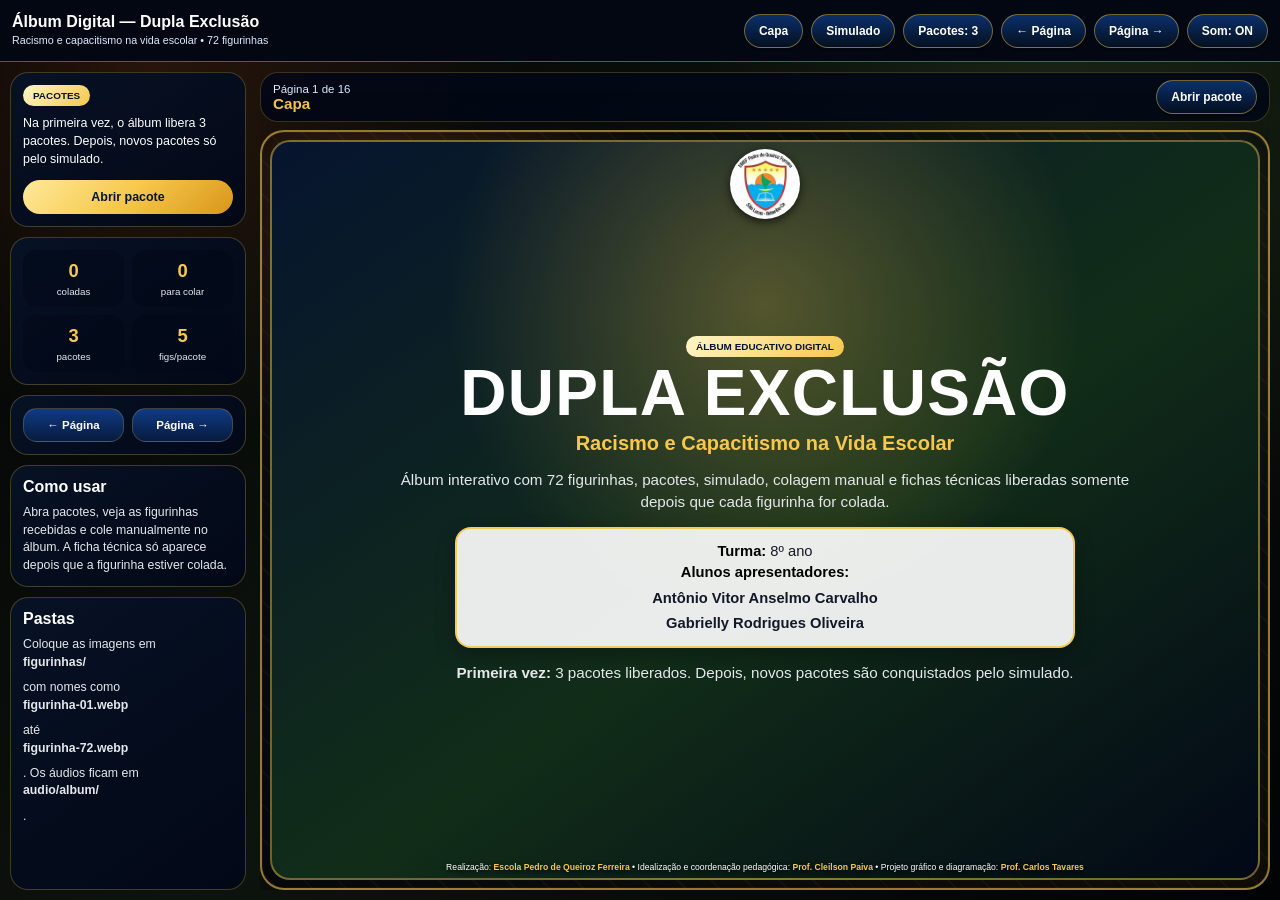
==== index.html @ 5698607c "Adiciona alunos apresentadores na capa" ====
<!DOCTYPE html>
<html lang="pt-BR">
<head>
<meta charset="UTF-8">
<meta name="viewport" content="width=device-width, initial-scale=1.0">
<title>Álbum Digital — Dupla Exclusão</title>
<style>
*{box-sizing:border-box;margin:0;padding:0}
:root{
  --bg:#050607;--bg2:#101008;--panel:#071225;--panel2:#0a1a35;
  --gold:#f6c84c;--gold2:#d9961a;--orange:#c45822;--green:#668a3c;--blue:#0e5c73;
  --paper:#0d1218;--paper2:#17100b;--ink:#f6ead2;--muted:#d7c5a2;--line:rgba(246,200,76,.42);
}
html,body{width:100%;height:100%;overflow:hidden}
body{
  font-family:Arial,Helvetica,sans-serif;
  background:
    radial-gradient(circle at 12% 8%, rgba(196,88,34,.18), transparent 26%),
    radial-gradient(circle at 85% 18%, rgba(102,138,60,.16), transparent 30%),
    linear-gradient(135deg,#020304,#0d130d 50%,#020304);
  color:#fff;
}
button{font-family:inherit;cursor:pointer}
.app{height:100vh;display:grid;grid-template-rows:62px 1fr;overflow:hidden}
.topo{
  display:flex;align-items:center;justify-content:space-between;gap:10px;
  background:#030712;border-bottom:1px solid var(--line);padding:8px 12px;z-index:5;
}
.marca{min-width:265px;line-height:1.05}
.marca b{font-size:1rem;display:block}
.marca small{font-size:.67rem;color:#dbeafe;display:block;margin-top:4px}
.topo nav{display:flex;gap:8px;align-items:center;justify-content:flex-end;flex-wrap:wrap}
.btn,.topo button{
  border:1px solid rgba(246,200,76,.45);background:linear-gradient(180deg,#0b2f6b,#04101f);
  color:#fff;border-radius:999px;padding:9px 14px;font-size:.75rem;font-weight:900;box-shadow:0 3px 0 rgba(0,0,0,.3)
}
.btn:hover,.topo button:hover{color:var(--gold);border-color:var(--gold)}
.palco{height:calc(100vh - 62px);display:grid;grid-template-columns:240px 1fr;gap:10px;padding:10px;overflow:hidden}
.lateral{min-height:0;overflow:auto;display:grid;grid-template-rows:auto auto auto auto 1fr;gap:10px;padding-right:4px}
.lateral::-webkit-scrollbar{width:8px}.lateral::-webkit-scrollbar-thumb{background:#9ca3af;border-radius:999px}
.box,.status,.controles{
  border-radius:18px;background:linear-gradient(145deg,rgba(7,18,37,.98),rgba(2,8,23,.96));
  border:1px solid rgba(246,200,76,.25);padding:12px
}
.tag{
  display:inline-flex;padding:5px 10px;border-radius:999px;background:linear-gradient(135deg,#fff5c9,var(--gold));
  color:#07142e;font-size:.62rem;font-weight:900;text-transform:uppercase;margin-bottom:8px
}
.box button,.btn-dourado{
  width:100%;border:0;border-radius:999px;padding:10px 12px;background:linear-gradient(135deg,#ffe99a,var(--gold),var(--gold2));
  color:#06142e;font-weight:900;font-size:.78rem
}
.status{display:grid;grid-template-columns:1fr 1fr;gap:8px}
.status div{border-radius:14px;background:rgba(2,8,23,.45);text-align:center;padding:10px 5px}
.status b{display:block;color:var(--gold);font-size:1.15rem}.status span{display:block;color:#e5e7eb;font-size:.61rem;margin-top:4px}
.controles{display:grid;grid-template-columns:1fr 1fr;gap:8px}.controles button{border:1px solid rgba(246,200,76,.22);border-radius:14px;padding:10px 6px;background:linear-gradient(180deg,#103a83,#071b3f);color:#fff;font-size:.72rem;font-weight:900}
.dica b{display:block;margin-bottom:8px}.dica p{color:#e5e7eb;font-size:.77rem;line-height:1.42}
.area{min-width:0;min-height:0;display:grid;grid-template-rows:50px 1fr;gap:8px;overflow:hidden}
.barra{
  display:grid;grid-template-columns:1fr auto;gap:10px;align-items:center;border-radius:18px;padding:6px 12px;
  background:rgba(2,8,23,.86);border:1px solid rgba(246,200,76,.22)
}
.barra span{display:block;color:#dbeafe;font-size:.72rem}.barra b{display:block;color:var(--gold);font-size:.95rem;white-space:nowrap;overflow:hidden;text-overflow:ellipsis}
.livro{height:100%;min-height:0;display:grid;grid-template-columns:minmax(0,1fr) 12px minmax(0,1fr);overflow:hidden;filter:drop-shadow(0 18px 26px rgba(0,0,0,.42))}
.livro.capa{grid-template-columns:1fr}.livro.capa .esquerda,.livro.capa .miolo{display:none}
.miolo{background:linear-gradient(90deg,rgba(0,0,0,.6),rgba(246,200,76,.22),rgba(0,0,0,.6));border-top:1px solid rgba(246,200,76,.35);border-bottom:1px solid rgba(246,200,76,.35)}
.pagina{
  position:relative;height:100%;min-height:0;overflow:hidden;padding:8px;
  background:
    radial-gradient(circle at 12% 9%, rgba(196,88,34,.23), transparent 24%),
    radial-gradient(circle at 90% 14%, rgba(102,138,60,.19), transparent 30%),
    linear-gradient(145deg,#12100b 0%,#080b0f 48%,#15100a 100%);
  color:var(--ink);border:2px solid rgba(246,200,76,.58);
  box-shadow:inset 0 0 32px rgba(0,0,0,.52), inset 0 0 0 1px rgba(255,255,255,.06)
}
.pagina:before{
  content:"";position:absolute;inset:0;pointer-events:none;opacity:.12;
  background-image:repeating-linear-gradient(45deg, transparent 0 10px, rgba(246,200,76,.25) 10px 12px, transparent 12px 24px);
}
.esquerda{border-radius:24px 7px 7px 24px}.direita{border-radius:7px 24px 24px 7px}.livro.capa .direita{border-radius:24px}
.logo-escola{
  position:absolute;top:7px;left:8px;width:48px;height:48px;object-fit:contain;z-index:5;
  border-radius:50%;background:#fff;padding:2px;
  filter:drop-shadow(0 3px 5px rgba(0,0,0,.65))
}
.creditos{
  position:absolute;left:10px;right:10px;bottom:5px;text-align:center;z-index:5;
  color:#fff;font-size:.54rem;line-height:1.15;text-shadow:0 2px 5px #000;
}
.creditos b{color:var(--gold)}
.page-inner{position:relative;z-index:1;height:100%;min-height:0;display:grid;grid-template-rows:auto auto minmax(0,1fr);gap:7px;padding:10px 2px 24px}
.page-head{text-align:center;min-height:0;padding-left:46px;padding-right:4px}
.page-head .label{display:inline-block;background:linear-gradient(90deg,#d9961a,#f6c84c,#d9961a);color:#111827;padding:4px 22px;border-radius:2px;font-weight:900;font-size:.70rem;text-transform:uppercase}
.page-head small{display:inline-block;background:#8a531f;color:#fff;border-radius:999px;padding:4px 14px;font-weight:900;font-size:.66rem;margin-top:-3px}
.page-head h2{font-size:1.20rem;line-height:1.05;color:var(--gold);text-shadow:0 2px 8px #000;margin-top:2px;text-transform:uppercase}
.texto-pagina{
  color:#fff;background:rgba(255,255,255,.08);border:1px solid rgba(246,200,76,.25);
  border-radius:13px;padding:7px 9px;font-size:.73rem;line-height:1.22;text-align:center;font-weight:700
}
.grid-fig{min-height:0;display:grid;grid-template-columns:repeat(3,minmax(0,1fr));grid-template-rows:repeat(2,minmax(0,1fr));gap:7px}
.fig{
  min-width:0;min-height:0;overflow:hidden;border-radius:10px;background:#0d224d;border:2px solid rgba(246,200,76,.35);
  display:grid;grid-template-rows:1fr auto;box-shadow:0 4px 10px rgba(0,0,0,.44);cursor:pointer
}
.fig:hover{transform:translateY(-1px);border-color:var(--gold)}
.arte{min-height:0;display:grid;place-items:center;position:relative;background:linear-gradient(145deg,#1f3b82,#0a1428);overflow:hidden}
.arte img{width:100%;height:100%;object-fit:contain;display:block}
.placeholder{width:100%;height:100%;display:flex;flex-direction:column;align-items:center;justify-content:center;text-align:center;padding:6px;background:radial-gradient(circle,rgba(246,200,76,.2),transparent 42%),linear-gradient(145deg,#243f8c,#0d1a34)}
.placeholder .num{font-size:1.75rem;font-weight:900;color:var(--gold)}.placeholder .tema{font-size:.55rem;color:#fff;font-weight:900;line-height:1.1;margin-top:4px}
.estado{position:absolute;top:6px;right:6px;border-radius:999px;padding:3px 8px;background:#cbd5e1;color:#06142e;font-size:.56rem;font-weight:900;text-transform:uppercase}
.estado.ok{background:#86efac}.estado.colada{background:var(--gold)}
.acao{
  height:30px;border:0;background:#64748b;color:#fff;font-weight:900;font-size:.62rem;text-transform:uppercase
}
.fig.disponivel .acao{background:linear-gradient(135deg,#ffe99a,var(--gold),var(--gold2));color:#06142e}
.fig.colada{border-color:#86efac}.fig.colada .acao{background:linear-gradient(135deg,#0ea5e9,#22c55e);color:#fff}
.capa-album{
  position:relative;z-index:1;height:100%;display:grid;place-items:center;text-align:center;border-radius:20px;
  background:radial-gradient(circle at 50% 22%,rgba(246,200,76,.30),transparent 42%),linear-gradient(145deg,#06142e,#112d18 55%,#020817);
  border:2px solid rgba(246,200,76,.45);padding:22px;color:#fff;overflow:hidden
}
.capa-album h1{font-size:clamp(2.7rem,5vw,4.8rem);line-height:.9;text-transform:uppercase;letter-spacing:.02em}
.capa-album h2{color:var(--gold);font-size:1.25rem;margin-top:10px}.capa-album p{max-width:760px;margin:14px auto 0;color:#e5e7eb;line-height:1.45;font-size:.95rem}
.pagina-especial{position:relative;z-index:1;height:100%;overflow:hidden;display:grid;grid-template-rows:auto 1fr auto;gap:10px;padding:10px 8px 26px;color:#fff}
.pagina-especial h2{color:var(--gold);text-shadow:0 2px 9px #000;font-size:1.55rem;line-height:1;text-transform:uppercase;text-align:center}
.pagina-especial p{font-size:.9rem;line-height:1.42;text-align:center;color:#f8fafc}
.info-grid{display:grid;grid-template-columns:repeat(2,1fr);gap:10px;align-content:start}
.info-card,.pergunta-box{
  background:linear-gradient(145deg,rgba(15,23,42,.94),rgba(7,27,61,.90));
  border:1px solid rgba(246,200,76,.32);border-radius:16px;padding:12px;color:#fff
}
.info-card b{display:block;color:var(--gold);font-size:.74rem;text-transform:uppercase}.info-card span{display:block;font-weight:900;font-size:1.45rem;margin-top:5px}
.modal{position:fixed;inset:0;z-index:100;display:none;place-items:center;background:rgba(2,6,23,.78);backdrop-filter:blur(8px);padding:16px}
.modal.ativo{display:grid}.card-modal{position:relative;width:min(980px,96vw);max-height:90vh;overflow:auto;padding:20px;border-radius:26px;background:linear-gradient(145deg,rgba(12,37,84,.98),rgba(2,6,23,.96));border:1px solid rgba(246,200,76,.35);box-shadow:0 20px 50px rgba(0,0,0,.5)}
.fechar{position:absolute;top:12px;right:12px;width:36px;height:36px;border:0;border-radius:999px;background:linear-gradient(135deg,#fff,var(--gold));color:#06142e;font-weight:900;font-size:1.2rem}
.resultado{display:grid;grid-template-columns:repeat(5,1fr);gap:10px;margin-top:14px}.resultado .fig{min-height:230px}
.ficha-rev{display:grid;grid-template-columns:270px 1fr;gap:18px}.ficha-img{height:430px;border-radius:18px;background:#06142e;overflow:hidden;border:1px solid rgba(246,200,76,.35);display:grid;place-items:center}.ficha-img img{width:100%;height:100%;object-fit:contain}
.ficha-dados h2{font-size:2rem;color:#fff;line-height:1;margin-bottom:10px}.meta{display:grid;grid-template-columns:1fr 1fr;gap:8px;margin:10px 0}.meta div{background:rgba(255,255,255,.07);border:1px solid rgba(255,255,255,.12);border-radius:12px;padding:10px}.meta span{display:block;color:#cbd5e1;font-size:.72rem}.meta b{color:var(--gold)}
.texto-ficha{display:grid;gap:9px}.texto-ficha article{background:rgba(2,6,23,.46);border:1px solid rgba(255,255,255,.12);border-radius:14px;padding:12px}.texto-ficha h3{color:var(--gold);margin-bottom:5px}.texto-ficha p{color:#e5e7eb;line-height:1.42;font-size:.9rem}
.bloqueio{min-height:240px;display:grid;place-items:center;text-align:center;color:#fff}.lock{font-size:3rem}
.quiz-opcao{width:100%;border:1px solid rgba(246,200,76,.25);border-radius:12px;background:rgba(255,255,255,.08);color:#fff;padding:10px;margin-top:8px;text-align:left;font-weight:800}
.quiz-opcao.selecionada{background:linear-gradient(135deg,#ffe99a,var(--gold));color:#06142e}
.quiz-opcao b{display:inline-block;min-width:28px;color:var(--gold)}
.quiz-opcao.selecionada b{color:#06142e}
.quiz-opcao.bloqueado,.quiz-opcao:disabled{opacity:.45;cursor:not-allowed;background:rgba(148,163,184,.18);color:#cbd5e1}
.quiz-status{margin-top:10px;padding:10px;border-radius:12px;background:rgba(255,255,255,.07);border:1px solid rgba(246,200,76,.25);color:#e5e7eb;font-size:.86rem;line-height:1.35}

.codigo-brinde{
  margin-top:14px;
  padding:12px;
  border-radius:16px;
  background:rgba(255,255,255,.07);
  border:1px solid rgba(246,200,76,.28);
}
.codigo-brinde label{
  display:block;
  color:var(--gold);
  font-weight:900;
  font-size:.75rem;
  text-transform:uppercase;
  margin-bottom:7px;
}
.codigo-brinde .linha-codigo{
  display:grid;
  grid-template-columns:1fr auto;
  gap:8px;
}
.codigo-brinde input{
  width:100%;
  border:1px solid rgba(246,200,76,.35);
  border-radius:999px;
  padding:10px 12px;
  background:#020617;
  color:#fff;
  font-weight:900;
  outline:none;
}
.codigo-brinde input::placeholder{color:#94a3b8}
.codigo-brinde small{
  display:block;
  margin-top:7px;
  color:#cbd5e1;
  line-height:1.3;
}

@media(max-width:1100px){.palco{grid-template-columns:1fr}.lateral{display:none}.resultado{grid-template-columns:repeat(2,1fr)}}

.info-apresentacao-capa,.info-apresentacao-pagina{
  margin:14px auto 0;
  padding:12px 14px;
  max-width:620px;
  background:rgba(255,255,255,.91);
  color:#111827;
  border:2px solid rgba(246,200,76,.9);
  border-radius:16px;
  font-size:.92rem;
  line-height:1.45;
  box-shadow:0 8px 20px rgba(0,0,0,.28);
  text-align:center;
}
.info-apresentacao-capa strong,.info-apresentacao-pagina strong{color:#000}
.info-apresentacao-capa .nomes,.info-apresentacao-pagina .nomes{font-weight:900;margin-top:4px}
.info-apresentacao-pagina h3{margin:0 0 8px 0;color:#111827;font-size:1.12rem;text-transform:uppercase}

@media(max-width:760px){html,body{overflow:hidden}.app{height:100vh;min-height:100vh;grid-template-rows:auto 1fr}.topo{align-items:flex-start;padding:7px;gap:6px}.marca{min-width:170px}.marca b{font-size:.82rem}.marca small{font-size:.56rem}.topo nav{gap:4px}.topo button{padding:7px 8px;font-size:.62rem}.palco{height:calc(100vh - 68px);padding:6px;grid-template-columns:1fr}.lateral{display:none}.area{height:100%;min-height:0;grid-template-rows:42px 1fr}.barra{padding:5px 8px}.barra b{font-size:.76rem}.barra span{font-size:.61rem}.livro,.livro.mobile-uma-pagina{display:grid;grid-template-columns:1fr;height:100%;min-height:0}.livro .esquerda,.livro .miolo{display:none!important}.pagina{height:100%;min-height:0;margin:0;border-radius:18px!important;padding:6px}.page-inner{padding:8px 0 18px;gap:5px}.page-head{padding-left:42px}.page-head h2{font-size:.96rem}.texto-pagina{font-size:.62rem;padding:5px}.grid-fig{gap:5px}.acao{height:25px;font-size:.52rem}.placeholder .num{font-size:1.25rem}.placeholder .tema{font-size:.46rem}.estado{font-size:.48rem;padding:2px 5px}.pagina-especial{padding:8px 5px 18px;gap:8px}.pagina-especial h2{font-size:1.15rem}.pagina-especial p{font-size:.75rem}.info-grid{gap:6px}.info-card{padding:8px}.info-card span{font-size:1.05rem}.resultado{grid-template-columns:1fr}.ficha-rev{grid-template-columns:1fr}.card-modal{max-height:94vh;padding:14px}.ficha-img{height:300px}}

.promo-radar{position:relative;z-index:2;height:100%;display:grid;grid-template-rows:auto 1fr auto;gap:12px;padding:16px 14px 26px;color:#fff;text-align:center;overflow:hidden}
.promo-radar:before{content:"";position:absolute;inset:0;background:radial-gradient(circle at 20% 15%,rgba(34,197,94,.22),transparent 26%),radial-gradient(circle at 80% 20%,rgba(59,130,246,.25),transparent 30%),linear-gradient(145deg,rgba(2,6,23,.72),rgba(15,23,42,.92));z-index:-1}
.promo-radar .selo-copa{display:inline-flex;align-items:center;justify-content:center;margin:0 auto;padding:7px 14px;border-radius:999px;background:linear-gradient(135deg,#dcfce7,#fef08a,#bfdbfe);color:#082f49;font-size:.7rem;font-weight:1000;text-transform:uppercase;letter-spacing:.04em;box-shadow:0 8px 22px rgba(0,0,0,.35)}
.promo-radar h2{font-size:1.65rem;line-height:.98;color:#facc15;text-transform:uppercase;text-shadow:0 3px 10px #000;margin-top:4px}
.promo-radar h3{font-size:1rem;color:#e0f2fe;margin-top:4px}
.promo-radar .promo-box{display:grid;grid-template-columns:1fr 150px;gap:12px;align-items:center;background:rgba(2,6,23,.58);border:1px solid rgba(250,204,21,.38);border-radius:22px;padding:14px;box-shadow:inset 0 0 25px rgba(255,255,255,.04)}
.promo-radar ul{list-style:none;text-align:left;display:grid;gap:8px;font-size:.84rem;line-height:1.25;color:#f8fafc}
.promo-radar li:before{content:"⚽ ";margin-right:3px}
.promo-radar .qr-card{background:#fff;border-radius:18px;padding:10px;color:#111827;box-shadow:0 8px 24px rgba(0,0,0,.45)}
.promo-radar .qr-card img{width:128px;height:128px;display:block;margin:0 auto 6px;image-rendering:auto}
.promo-radar .qr-card b{display:block;font-size:.62rem;text-transform:uppercase}
.promo-radar .link-radar{font-size:.68rem;line-height:1.25;color:#dbeafe;background:rgba(2,6,23,.55);border:1px solid rgba(255,255,255,.16);border-radius:14px;padding:8px 10px;word-break:break-all}
.promo-radar .cta-radar{border-radius:18px;background:linear-gradient(135deg,#16a34a,#facc15,#2563eb);color:#04111f;font-weight:1000;padding:10px 12px;text-transform:uppercase;box-shadow:0 8px 18px rgba(0,0,0,.4)}

.info-apresentacao-capa,.info-apresentacao-pagina{
  margin:14px auto 0;
  padding:12px 14px;
  max-width:620px;
  background:rgba(255,255,255,.91);
  color:#111827;
  border:2px solid rgba(246,200,76,.9);
  border-radius:16px;
  font-size:.92rem;
  line-height:1.45;
  box-shadow:0 8px 20px rgba(0,0,0,.28);
  text-align:center;
}
.info-apresentacao-capa strong,.info-apresentacao-pagina strong{color:#000}
.info-apresentacao-capa .nomes,.info-apresentacao-pagina .nomes{font-weight:900;margin-top:4px}
.info-apresentacao-pagina h3{margin:0 0 8px 0;color:#111827;font-size:1.12rem;text-transform:uppercase}

@media(max-width:760px){.promo-radar .promo-box{grid-template-columns:1fr}.promo-radar .qr-card img{width:160px;height:160px}}

</style>
</head>
<body>
<div class="app">
<header class="topo">
  <div class="marca">
    <b>Álbum Digital — Dupla Exclusão</b>
    <small>Racismo e capacitismo na vida escolar • 72 figurinhas</small>
  </div>
  <nav>
    <button id="btnCapa">Capa</button>
    <button id="btnSimulado">Simulado</button>
    <button id="btnPacotes">Pacotes: <span id="pacotesTopo">3</span></button>
    <button id="btnAnteriorTopo">← Página</button>
    <button id="btnProximaTopo">Página →</button>
    <button id="btnAudio">Som: ON</button>
  </nav>
</header>

<main class="palco">
  <aside class="lateral">
    <div class="box">
      <span class="tag">Pacotes</span>
      <p style="font-size:.78rem;line-height:1.45;color:#fff">Na primeira vez, o álbum libera 3 pacotes. Depois, novos pacotes só pelo simulado.</p>
      <button id="btnAbrirLateral" style="margin-top:12px">Abrir pacote</button>
    </div>
    <div class="status">
      <div><b id="totalColadas">0</b><span>coladas</span></div>
      <div><b id="totalDisponiveis">0</b><span>para colar</span></div>
      <div><b id="totalPacotes">3</b><span>pacotes</span></div>
      <div><b>5</b><span>figs/pacote</span></div>
    </div>
    <div class="controles">
      <button id="btnAnterior">← Página</button>
      <button id="btnProxima">Página →</button>
    </div>
    <div class="box dica">
      <b>Como usar</b>
      <p>Abra pacotes, veja as figurinhas recebidas e cole manualmente no álbum. A ficha técnica só aparece depois que a figurinha estiver colada.</p>
    </div>
    <div class="box dica">
      <b>Pastas</b>
      <p>Coloque as imagens em <b>figurinhas/</b> com nomes como <b>figurinha-01.webp</b> até <b>figurinha-72.webp</b>. Os áudios ficam em <b>audio/album/</b>.</p>
    </div>
  </aside>

  <section class="area">
    <div class="barra">
      <div><span id="paginaAtual">Página 1</span><b id="tituloPagina">Capa</b></div>
      <button class="btn" id="btnAbrirTopo">Abrir pacote</button>
    </div>
    <div class="livro capa" id="livro">
      <div class="pagina esquerda" id="paginaEsquerda"></div>
      <div class="miolo"></div>
      <div class="pagina direita" id="paginaDireita"></div>
    </div>
  </section>
</main>
</div>

<section class="modal" id="modalPacote">
  <div class="card-modal">
    <button class="fechar" id="fecharPacote">×</button>
    <span class="tag">Pacote</span>
    <h2 style="color:#fff">Abrir pacote</h2>
    <p id="avisoPacote" style="color:#cbd5e1;margin-top:8px;line-height:1.4"></p>
    <button class="btn-dourado" id="btnAbrirPacote" style="margin-top:14px">Abrir pacote agora</button>

    <div class="codigo-brinde">
      <label for="inputCodigoBrinde">Código de brinde</label>
      <div class="linha-codigo">
        <input id="inputCodigoBrinde" type="text" inputmode="numeric" placeholder="Digite o código">
        <button class="btn-dourado" id="btnResgatarCodigo" type="button">Resgatar</button>
      </div>
      <small>Código especial <b>2805</b>: libera 40 figurinhas para colar no álbum. Uso único neste navegador.</small>
    </div>

    <div id="resultadoPacote" class="resultado"></div>
  </div>
</section>

<section class="modal" id="modalFicha">
  <div class="card-modal">
    <button class="fechar" id="fecharFicha">×</button>
    <div id="conteudoFicha"></div>
  </div>
</section>

<section class="modal" id="modalQuiz">
  <div class="card-modal">
    <button class="fechar" id="fecharQuiz">×</button>
    <span class="tag">Simulado</span>
    <h2 style="color:#fff">Simulado do Tema</h2>
    <p style="color:#cbd5e1;margin-top:8px">10 questões. Gabaritou: 3 pacotes. Até 9 acertos: 1 pacote.</p>
    <div id="quizArea" style="margin-top:14px"></div>
  </div>
</section>

<script>
const FIGURINHAS = [
  {
    "id": "fig-01",
    "numero": 1,
    "paginaAlbum": 4,
    "tema": "Racismo Estrutural",
    "titulo": "Figurinha 01",
    "descricao": "Menina negra cadeirante observando uma cidade marcada por desigualdade entre área nobre e periferia, expressão séria, representando racismo estrutural e exclusão social.",
    "reflexao": "A cena mostra que a exclusão não nasce apenas de atitudes individuais. Ela também aparece nas estruturas da sociedade, nas oportunidades, nos serviços e nos espaços que não foram pensados para todos.",
    "acao": "Observe a escola e a comunidade: que barreiras precisam ser removidas para garantir acesso, respeito e participação?"
  },
  {
    "id": "fig-02",
    "numero": 2,
    "paginaAlbum": 4,
    "tema": "Racismo Estrutural",
    "titulo": "Figurinha 02",
    "descricao": "Menino negro com deficiência visual caminhando com bengala por uma calçada esburacada, ônibus ao fundo e ausência de acessibilidade urbana, mostrando desigualdade estrutural.",
    "reflexao": "A cena mostra que a exclusão não nasce apenas de atitudes individuais. Ela também aparece nas estruturas da sociedade, nas oportunidades, nos serviços e nos espaços que não foram pensados para todos.",
    "acao": "Observe a escola e a comunidade: que barreiras precisam ser removidas para garantir acesso, respeito e participação?"
  },
  {
    "id": "fig-03",
    "numero": 3,
    "paginaAlbum": 4,
    "tema": "Racismo Estrutural",
    "titulo": "Figurinha 03",
    "descricao": "Mãe negra acompanhando uma criança negra cadeirante em fila de atendimento público, segurando documentos, ambiente de burocracia e espera, simbolizando barreiras sociais e institucionais.",
    "reflexao": "A cena mostra que a exclusão não nasce apenas de atitudes individuais. Ela também aparece nas estruturas da sociedade, nas oportunidades, nos serviços e nos espaços que não foram pensados para todos.",
    "acao": "Observe a escola e a comunidade: que barreiras precisam ser removidas para garantir acesso, respeito e participação?"
  },
  {
    "id": "fig-04",
    "numero": 4,
    "paginaAlbum": 4,
    "tema": "Racismo Estrutural",
    "titulo": "Figurinha 04",
    "descricao": "Adolescente negra surda em um ponto de ônibus olhando informações confusas e inacessíveis, expressão de frustração, cenário urbano representando exclusão comunicacional.",
    "reflexao": "A cena mostra que a exclusão não nasce apenas de atitudes individuais. Ela também aparece nas estruturas da sociedade, nas oportunidades, nos serviços e nos espaços que não foram pensados para todos.",
    "acao": "Observe a escola e a comunidade: que barreiras precisam ser removidas para garantir acesso, respeito e participação?"
  },
  {
    "id": "fig-05",
    "numero": 5,
    "paginaAlbum": 4,
    "tema": "Racismo Estrutural",
    "titulo": "Família negra em casa simples",
    "descricao": "Família negra em casa simples, com criança negra com deficiência no centro da cena, ambiente digno, porém marcado por desigualdade econômica e exclusão histórica.",
    "reflexao": "A cena mostra que a exclusão não nasce apenas de atitudes individuais. Ela também aparece nas estruturas da sociedade, nas oportunidades, nos serviços e nos espaços que não foram pensados para todos.",
    "acao": "Observe a escola e a comunidade: que barreiras precisam ser removidas para garantir acesso, respeito e participação?"
  },
  {
    "id": "fig-06",
    "numero": 6,
    "paginaAlbum": 4,
    "tema": "Racismo Estrutural",
    "titulo": "Figurinha 06",
    "descricao": "Jovem negro com prótese na perna observando portas fechadas e oportunidades bloqueadas, ambiente urbano simbólico, representando exclusão econômica e social.",
    "reflexao": "A cena mostra que a exclusão não nasce apenas de atitudes individuais. Ela também aparece nas estruturas da sociedade, nas oportunidades, nos serviços e nos espaços que não foram pensados para todos.",
    "acao": "Observe a escola e a comunidade: que barreiras precisam ser removidas para garantir acesso, respeito e participação?"
  },
  {
    "id": "fig-07",
    "numero": 7,
    "paginaAlbum": 5,
    "tema": "Racismo Estrutural",
    "titulo": "Jovem negra com baixa visão em uma biblioteca pouco acessível",
    "descricao": "Jovem negra com baixa visão em uma biblioteca pouco acessível, tentando alcançar livros e materiais, representando barreiras ao conhecimento e ao direito de aprender.",
    "reflexao": "A cena mostra que a exclusão não nasce apenas de atitudes individuais. Ela também aparece nas estruturas da sociedade, nas oportunidades, nos serviços e nos espaços que não foram pensados para todos.",
    "acao": "Observe a escola e a comunidade: que barreiras precisam ser removidas para garantir acesso, respeito e participação?"
  },
  {
    "id": "fig-08",
    "numero": 8,
    "paginaAlbum": 5,
    "tema": "Racismo Estrutural",
    "titulo": "Figurinha 08",
    "descricao": "Menino negro autista em ambiente urbano com excesso de estímulos visuais e sonoros, pessoas ao redor ignorando suas necessidades, representando invisibilização social.",
    "reflexao": "A cena mostra que a exclusão não nasce apenas de atitudes individuais. Ela também aparece nas estruturas da sociedade, nas oportunidades, nos serviços e nos espaços que não foram pensados para todos.",
    "acao": "Observe a escola e a comunidade: que barreiras precisam ser removidas para garantir acesso, respeito e participação?"
  },
  {
    "id": "fig-09",
    "numero": 9,
    "paginaAlbum": 5,
    "tema": "Racismo Estrutural",
    "titulo": "Figurinha 09",
    "descricao": "Mulher negra cadeirante diante de um prédio público com escadaria e ausência de rampa, composição forte representando negação de direitos e exclusão arquitetônica.",
    "reflexao": "A cena mostra que a exclusão não nasce apenas de atitudes individuais. Ela também aparece nas estruturas da sociedade, nas oportunidades, nos serviços e nos espaços que não foram pensados para todos.",
    "acao": "Observe a escola e a comunidade: que barreiras precisam ser removidas para garantir acesso, respeito e participação?"
  },
  {
    "id": "fig-10",
    "numero": 10,
    "paginaAlbum": 5,
    "tema": "Racismo Estrutural",
    "titulo": "Jovem negro surdo em atendimento de saúde sem intérprete",
    "descricao": "Jovem negro surdo em atendimento de saúde sem intérprete, tentando se comunicar com expressão de dificuldade, simbolizando barreiras institucionais.",
    "reflexao": "A cena mostra que a exclusão não nasce apenas de atitudes individuais. Ela também aparece nas estruturas da sociedade, nas oportunidades, nos serviços e nos espaços que não foram pensados para todos.",
    "acao": "Observe a escola e a comunidade: que barreiras precisam ser removidas para garantir acesso, respeito e participação?"
  },
  {
    "id": "fig-11",
    "numero": 11,
    "paginaAlbum": 5,
    "tema": "Racismo Estrutural",
    "titulo": "Figurinha 11",
    "descricao": "Estudante negra com deficiência física diante de um mapa simbólico do Brasil formado por elementos de desigualdade, racismo e exclusão, imagem reflexiva e impactante.",
    "reflexao": "A cena mostra que a exclusão não nasce apenas de atitudes individuais. Ela também aparece nas estruturas da sociedade, nas oportunidades, nos serviços e nos espaços que não foram pensados para todos.",
    "acao": "Observe a escola e a comunidade: que barreiras precisam ser removidas para garantir acesso, respeito e participação?"
  },
  {
    "id": "fig-12",
    "numero": 12,
    "paginaAlbum": 5,
    "tema": "Racismo Estrutural",
    "titulo": "Estudante negro com deficiência no centro da cena",
    "descricao": "Estudante negro com deficiência no centro da cena, raízes africanas e correntes rompidas ao fundo, composição simbólica de resistência, identidade e luta contra o racismo estrutural.",
    "reflexao": "A cena mostra que a exclusão não nasce apenas de atitudes individuais. Ela também aparece nas estruturas da sociedade, nas oportunidades, nos serviços e nos espaços que não foram pensados para todos.",
    "acao": "Observe a escola e a comunidade: que barreiras precisam ser removidas para garantir acesso, respeito e participação?"
  },
  {
    "id": "fig-13",
    "numero": 13,
    "paginaAlbum": 6,
    "tema": "Racismo na Escola",
    "titulo": "Figurinha 13",
    "descricao": "Aluna negra cadeirante sozinha em sala de aula enquanto outros colegas interagem à distância, imagem sensível de isolamento e exclusão escolar.",
    "reflexao": "O racismo no ambiente escolar pode aparecer em apelidos, silêncio, isolamento, falta de representatividade e baixa expectativa sobre estudantes negros.",
    "acao": "Converse com colegas e professores sobre atitudes que tornam a escola mais justa, acolhedora e antirracista."
  },
  {
    "id": "fig-14",
    "numero": 14,
    "paginaAlbum": 6,
    "tema": "Racismo na Escola",
    "titulo": "Figurinha 14",
    "descricao": "Menino negro com deficiência visual tentando ler material escolar inadequado, com esforço no rosto e ambiente escolar ao fundo, mostrando barreiras pedagógicas.",
    "reflexao": "O racismo no ambiente escolar pode aparecer em apelidos, silêncio, isolamento, falta de representatividade e baixa expectativa sobre estudantes negros.",
    "acao": "Converse com colegas e professores sobre atitudes que tornam a escola mais justa, acolhedora e antirracista."
  },
  {
    "id": "fig-15",
    "numero": 15,
    "paginaAlbum": 6,
    "tema": "Racismo na Escola",
    "titulo": "Figurinha 15",
    "descricao": "Estudante negra surda observando a professora falar sem intérprete de Libras, em sala de aula, transmitindo sensação de exclusão e invisibilidade.",
    "reflexao": "O racismo no ambiente escolar pode aparecer em apelidos, silêncio, isolamento, falta de representatividade e baixa expectativa sobre estudantes negros.",
    "acao": "Converse com colegas e professores sobre atitudes que tornam a escola mais justa, acolhedora e antirracista."
  },
  {
    "id": "fig-16",
    "numero": 16,
    "paginaAlbum": 6,
    "tema": "Racismo na Escola",
    "titulo": "Figurinha 16",
    "descricao": "Menino negro com prótese sendo alvo de risos e comentários de colegas no corredor da escola, retratando bullying, racismo e discriminação.",
    "reflexao": "O racismo no ambiente escolar pode aparecer em apelidos, silêncio, isolamento, falta de representatividade e baixa expectativa sobre estudantes negros.",
    "acao": "Converse com colegas e professores sobre atitudes que tornam a escola mais justa, acolhedora e antirracista."
  },
  {
    "id": "fig-17",
    "numero": 17,
    "paginaAlbum": 6,
    "tema": "Racismo na Escola",
    "titulo": "Figurinha 17",
    "descricao": "Aluna negra com cabelo afro e deficiência física levantando a mão em sala de aula, mas sendo ignorada, enquanto a professora olha para outros alunos.",
    "reflexao": "O racismo no ambiente escolar pode aparecer em apelidos, silêncio, isolamento, falta de representatividade e baixa expectativa sobre estudantes negros.",
    "acao": "Converse com colegas e professores sobre atitudes que tornam a escola mais justa, acolhedora e antirracista."
  },
  {
    "id": "fig-18",
    "numero": 18,
    "paginaAlbum": 6,
    "tema": "Racismo na Escola",
    "titulo": "Jovem negro autista sentado sozinho no recreio",
    "descricao": "Jovem negro autista sentado sozinho no recreio, observando os outros estudantes em grupos, imagem sensível de exclusão e solidão escolar.",
    "reflexao": "O racismo no ambiente escolar pode aparecer em apelidos, silêncio, isolamento, falta de representatividade e baixa expectativa sobre estudantes negros.",
    "acao": "Converse com colegas e professores sobre atitudes que tornam a escola mais justa, acolhedora e antirracista."
  },
  {
    "id": "fig-19",
    "numero": 19,
    "paginaAlbum": 7,
    "tema": "Racismo na Escola",
    "titulo": "Figurinha 19",
    "descricao": "Estudante negra com muletas sendo impedida de participar de atividade escolar por falta de adaptação, cenário de exclusão institucional.",
    "reflexao": "O racismo no ambiente escolar pode aparecer em apelidos, silêncio, isolamento, falta de representatividade e baixa expectativa sobre estudantes negros.",
    "acao": "Converse com colegas e professores sobre atitudes que tornam a escola mais justa, acolhedora e antirracista."
  },
  {
    "id": "fig-20",
    "numero": 20,
    "paginaAlbum": 7,
    "tema": "Racismo na Escola",
    "titulo": "Figurinha 20",
    "descricao": "Aluna negra com baixa visão tentando enxergar o quadro distante em uma sala sem acessibilidade, imagem de dificuldade, esforço e negligência pedagógica.",
    "reflexao": "O racismo no ambiente escolar pode aparecer em apelidos, silêncio, isolamento, falta de representatividade e baixa expectativa sobre estudantes negros.",
    "acao": "Converse com colegas e professores sobre atitudes que tornam a escola mais justa, acolhedora e antirracista."
  },
  {
    "id": "fig-21",
    "numero": 21,
    "paginaAlbum": 7,
    "tema": "Racismo na Escola",
    "titulo": "Menino negro surdo durante atividade escolar",
    "descricao": "Menino negro surdo durante atividade escolar, com mãos expressivas e colegas sem atenção à sua comunicação, destacando barreiras de convivência.",
    "reflexao": "O racismo no ambiente escolar pode aparecer em apelidos, silêncio, isolamento, falta de representatividade e baixa expectativa sobre estudantes negros.",
    "acao": "Converse com colegas e professores sobre atitudes que tornam a escola mais justa, acolhedora e antirracista."
  },
  {
    "id": "fig-22",
    "numero": 22,
    "paginaAlbum": 7,
    "tema": "Racismo na Escola",
    "titulo": "Estudante negra cadeirante diante de uma escada da escola sem rampa",
    "descricao": "Estudante negra cadeirante diante de uma escada da escola sem rampa, olhando para cima com determinação e frustração.",
    "reflexao": "O racismo no ambiente escolar pode aparecer em apelidos, silêncio, isolamento, falta de representatividade e baixa expectativa sobre estudantes negros.",
    "acao": "Converse com colegas e professores sobre atitudes que tornam a escola mais justa, acolhedora e antirracista."
  },
  {
    "id": "fig-23",
    "numero": 23,
    "paginaAlbum": 7,
    "tema": "Racismo na Escola",
    "titulo": "Reunião escolar com família negra e estudante com deficiência",
    "descricao": "Reunião escolar com família negra e estudante com deficiência, enquanto gestores demonstram postura fria e desatenta, simbolizando negligência institucional.",
    "reflexao": "O racismo no ambiente escolar pode aparecer em apelidos, silêncio, isolamento, falta de representatividade e baixa expectativa sobre estudantes negros.",
    "acao": "Converse com colegas e professores sobre atitudes que tornam a escola mais justa, acolhedora e antirracista."
  },
  {
    "id": "fig-24",
    "numero": 24,
    "paginaAlbum": 7,
    "tema": "Racismo na Escola",
    "titulo": "Aluna negra com deficiência ao centro da sala",
    "descricao": "Aluna negra com deficiência ao centro da sala, postura firme e confiante, imagem de protagonismo, voz ativa e direito ao pertencimento escolar.",
    "reflexao": "O racismo no ambiente escolar pode aparecer em apelidos, silêncio, isolamento, falta de representatividade e baixa expectativa sobre estudantes negros.",
    "acao": "Converse com colegas e professores sobre atitudes que tornam a escola mais justa, acolhedora e antirracista."
  },
  {
    "id": "fig-25",
    "numero": 25,
    "paginaAlbum": 8,
    "tema": "Capacitismo",
    "titulo": "Figurinha 25",
    "descricao": "Criança negra com deficiência sendo tratada com excesso de pena por adultos ao redor, enquanto demonstra vontade de agir com autonomia.",
    "reflexao": "Capacitismo é tratar pessoas com deficiência como incapazes, inferiores ou dependentes, ignorando suas capacidades, escolhas e direitos.",
    "acao": "Troque a pena por respeito. Pergunte, escute, adapte e garanta autonomia."
  },
  {
    "id": "fig-26",
    "numero": 26,
    "paginaAlbum": 8,
    "tema": "Capacitismo",
    "titulo": "Figurinha 26",
    "descricao": "Adolescente negra cadeirante ouvindo comentários de pena e infantilização, com expressão de desconforto e força interior.",
    "reflexao": "Capacitismo é tratar pessoas com deficiência como incapazes, inferiores ou dependentes, ignorando suas capacidades, escolhas e direitos.",
    "acao": "Troque a pena por respeito. Pergunte, escute, adapte e garanta autonomia."
  },
  {
    "id": "fig-27",
    "numero": 27,
    "paginaAlbum": 8,
    "tema": "Capacitismo",
    "titulo": "Figurinha 27",
    "descricao": "Menino negro com deficiência visual demonstrando competência em atividade escolar, enquanto alguém ao fundo duvida de sua capacidade.",
    "reflexao": "Capacitismo é tratar pessoas com deficiência como incapazes, inferiores ou dependentes, ignorando suas capacidades, escolhas e direitos.",
    "acao": "Troque a pena por respeito. Pergunte, escute, adapte e garanta autonomia."
  },
  {
    "id": "fig-28",
    "numero": 28,
    "paginaAlbum": 8,
    "tema": "Capacitismo",
    "titulo": "Estudante negro surdo excluído de uma conversa em grupo",
    "descricao": "Estudante negro surdo excluído de uma conversa em grupo, colegas virados entre si, simbolizando barreiras comunicacionais e capacitismo social.",
    "reflexao": "Capacitismo é tratar pessoas com deficiência como incapazes, inferiores ou dependentes, ignorando suas capacidades, escolhas e direitos.",
    "acao": "Troque a pena por respeito. Pergunte, escute, adapte e garanta autonomia."
  },
  {
    "id": "fig-29",
    "numero": 29,
    "paginaAlbum": 8,
    "tema": "Capacitismo",
    "titulo": "Figurinha 29",
    "descricao": "Jovem negra com prótese esportiva olhando para uma quadra sem adaptação, pronta para participar, mas impedida pelo ambiente excludente.",
    "reflexao": "Capacitismo é tratar pessoas com deficiência como incapazes, inferiores ou dependentes, ignorando suas capacidades, escolhas e direitos.",
    "acao": "Troque a pena por respeito. Pergunte, escute, adapte e garanta autonomia."
  },
  {
    "id": "fig-30",
    "numero": 30,
    "paginaAlbum": 8,
    "tema": "Capacitismo",
    "titulo": "Figurinha 30",
    "descricao": "Aluna negra autista em sala de aula sendo mal interpretada como desinteressada, enquanto enfrenta sobrecarga sensorial e incompreensão.",
    "reflexao": "Capacitismo é tratar pessoas com deficiência como incapazes, inferiores ou dependentes, ignorando suas capacidades, escolhas e direitos.",
    "acao": "Troque a pena por respeito. Pergunte, escute, adapte e garanta autonomia."
  },
  {
    "id": "fig-31",
    "numero": 31,
    "paginaAlbum": 9,
    "tema": "Capacitismo",
    "titulo": "Figurinha 31",
    "descricao": "Estudante negro com deficiência intelectual lendo e escrevendo com concentração, imagem positiva de capacidade, esforço e aprendizagem.",
    "reflexao": "Capacitismo é tratar pessoas com deficiência como incapazes, inferiores ou dependentes, ignorando suas capacidades, escolhas e direitos.",
    "acao": "Troque a pena por respeito. Pergunte, escute, adapte e garanta autonomia."
  },
  {
    "id": "fig-32",
    "numero": 32,
    "paginaAlbum": 9,
    "tema": "Capacitismo",
    "titulo": "Figurinha 32",
    "descricao": "Jovem negra com deficiência invisível sendo desacreditada por pessoas ao redor, expressão de cansaço emocional e resistência.",
    "reflexao": "Capacitismo é tratar pessoas com deficiência como incapazes, inferiores ou dependentes, ignorando suas capacidades, escolhas e direitos.",
    "acao": "Troque a pena por respeito. Pergunte, escute, adapte e garanta autonomia."
  },
  {
    "id": "fig-33",
    "numero": 33,
    "paginaAlbum": 9,
    "tema": "Capacitismo",
    "titulo": "Grupo diverso de pessoas negras com deficiência",
    "descricao": "Grupo diverso de pessoas negras com deficiência, incluindo cadeira de rodas, prótese, bengala, Libras e comunicação alternativa, representando pluralidade e dignidade.",
    "reflexao": "Capacitismo é tratar pessoas com deficiência como incapazes, inferiores ou dependentes, ignorando suas capacidades, escolhas e direitos.",
    "acao": "Troque a pena por respeito. Pergunte, escute, adapte e garanta autonomia."
  },
  {
    "id": "fig-34",
    "numero": 34,
    "paginaAlbum": 9,
    "tema": "Capacitismo",
    "titulo": "Adolescente negro usando tecnologia assistiva em tablet",
    "descricao": "Adolescente negro usando tecnologia assistiva em tablet, com expressão confiante, simbolizando autonomia, conhecimento e inovação.",
    "reflexao": "Capacitismo é tratar pessoas com deficiência como incapazes, inferiores ou dependentes, ignorando suas capacidades, escolhas e direitos.",
    "acao": "Troque a pena por respeito. Pergunte, escute, adapte e garanta autonomia."
  },
  {
    "id": "fig-35",
    "numero": 35,
    "paginaAlbum": 9,
    "tema": "Capacitismo",
    "titulo": "Jovem negra com aparelho auditivo em pose segura e inspiradora",
    "descricao": "Jovem negra com aparelho auditivo em pose segura e inspiradora, em ambiente educacional acolhedor, representando autoestima e pertencimento.",
    "reflexao": "Capacitismo é tratar pessoas com deficiência como incapazes, inferiores ou dependentes, ignorando suas capacidades, escolhas e direitos.",
    "acao": "Troque a pena por respeito. Pergunte, escute, adapte e garanta autonomia."
  },
  {
    "id": "fig-36",
    "numero": 36,
    "paginaAlbum": 9,
    "tema": "Capacitismo",
    "titulo": "Estudante negro com deficiência no centro da composição",
    "descricao": "Estudante negro com deficiência no centro da composição, cercado por símbolos quebrados de preconceito, pena e exclusão, imagem de empoderamento.",
    "reflexao": "Capacitismo é tratar pessoas com deficiência como incapazes, inferiores ou dependentes, ignorando suas capacidades, escolhas e direitos.",
    "acao": "Troque a pena por respeito. Pergunte, escute, adapte e garanta autonomia."
  },
  {
    "id": "fig-37",
    "numero": 37,
    "paginaAlbum": 10,
    "tema": "Como Combater Racismo e Capacitismo",
    "titulo": "Figurinha 37",
    "descricao": "Professores em formação antirracista e inclusiva ouvindo atentamente uma estudante negra com deficiência como protagonista da fala.",
    "reflexao": "Combater preconceitos exige ação coletiva: ouvir, respeitar, adaptar materiais, denunciar injustiças e valorizar todas as pessoas.",
    "acao": "Escolha uma atitude prática para aplicar hoje na escola: incluir, apoiar, adaptar, acolher ou denunciar."
  },
  {
    "id": "fig-38",
    "numero": 38,
    "paginaAlbum": 10,
    "tema": "Como Combater Racismo e Capacitismo",
    "titulo": "Sala de aula acessível com rampa",
    "descricao": "Sala de aula acessível com rampa, materiais adaptados, Libras e estudantes diversos convivendo em ambiente respeitoso e acolhedor.",
    "reflexao": "Combater preconceitos exige ação coletiva: ouvir, respeitar, adaptar materiais, denunciar injustiças e valorizar todas as pessoas.",
    "acao": "Escolha uma atitude prática para aplicar hoje na escola: incluir, apoiar, adaptar, acolher ou denunciar."
  },
  {
    "id": "fig-39",
    "numero": 39,
    "paginaAlbum": 10,
    "tema": "Como Combater Racismo e Capacitismo",
    "titulo": "Figurinha 39",
    "descricao": "Roda de leitura com estudantes negros e com deficiência debatendo igualdade, direitos e respeito mútuo.",
    "reflexao": "Combater preconceitos exige ação coletiva: ouvir, respeitar, adaptar materiais, denunciar injustiças e valorizar todas as pessoas.",
    "acao": "Escolha uma atitude prática para aplicar hoje na escola: incluir, apoiar, adaptar, acolher ou denunciar."
  },
  {
    "id": "fig-40",
    "numero": 40,
    "paginaAlbum": 10,
    "tema": "Como Combater Racismo e Capacitismo",
    "titulo": "Figurinha 40",
    "descricao": "Equipe escolar acolhendo estudante negra cadeirante na entrada da escola com sorriso, empatia e acessibilidade.",
    "reflexao": "Combater preconceitos exige ação coletiva: ouvir, respeitar, adaptar materiais, denunciar injustiças e valorizar todas as pessoas.",
    "acao": "Escolha uma atitude prática para aplicar hoje na escola: incluir, apoiar, adaptar, acolher ou denunciar."
  },
  {
    "id": "fig-41",
    "numero": 41,
    "paginaAlbum": 10,
    "tema": "Como Combater Racismo e Capacitismo",
    "titulo": "Colegas interagindo com um estudante surdo por meio de Libras",
    "descricao": "Colegas interagindo com um estudante surdo por meio de Libras, em clima de amizade, inclusão e aprendizagem coletiva.",
    "reflexao": "Combater preconceitos exige ação coletiva: ouvir, respeitar, adaptar materiais, denunciar injustiças e valorizar todas as pessoas.",
    "acao": "Escolha uma atitude prática para aplicar hoje na escola: incluir, apoiar, adaptar, acolher ou denunciar."
  },
  {
    "id": "fig-42",
    "numero": 42,
    "paginaAlbum": 10,
    "tema": "Como Combater Racismo e Capacitismo",
    "titulo": "Figurinha 42",
    "descricao": "Aula de educação física inclusiva com estudante negra cadeirante participando ativamente de uma atividade esportiva escolar.",
    "reflexao": "Combater preconceitos exige ação coletiva: ouvir, respeitar, adaptar materiais, denunciar injustiças e valorizar todas as pessoas.",
    "acao": "Escolha uma atitude prática para aplicar hoje na escola: incluir, apoiar, adaptar, acolher ou denunciar."
  },
  {
    "id": "fig-43",
    "numero": 43,
    "paginaAlbum": 11,
    "tema": "Como Combater Racismo e Capacitismo",
    "titulo": "Biblioteca acessível com braille",
    "descricao": "Biblioteca acessível com braille, audiolivros e materiais ampliados, estudantes utilizando recursos de forma autônoma e feliz.",
    "reflexao": "Combater preconceitos exige ação coletiva: ouvir, respeitar, adaptar materiais, denunciar injustiças e valorizar todas as pessoas.",
    "acao": "Escolha uma atitude prática para aplicar hoje na escola: incluir, apoiar, adaptar, acolher ou denunciar."
  },
  {
    "id": "fig-44",
    "numero": 44,
    "paginaAlbum": 11,
    "tema": "Como Combater Racismo e Capacitismo",
    "titulo": "Jovem negra com deficiência discursando em assembleia estudantil",
    "descricao": "Jovem negra com deficiência discursando em assembleia estudantil, colegas atentos, imagem de liderança, voz e protagonismo.",
    "reflexao": "Combater preconceitos exige ação coletiva: ouvir, respeitar, adaptar materiais, denunciar injustiças e valorizar todas as pessoas.",
    "acao": "Escolha uma atitude prática para aplicar hoje na escola: incluir, apoiar, adaptar, acolher ou denunciar."
  },
  {
    "id": "fig-45",
    "numero": 45,
    "paginaAlbum": 11,
    "tema": "Como Combater Racismo e Capacitismo",
    "titulo": "Figurinha 45",
    "descricao": "Família negra e equipe escolar em diálogo construtivo sobre apoio e direitos do estudante com deficiência, clima de parceria.",
    "reflexao": "Combater preconceitos exige ação coletiva: ouvir, respeitar, adaptar materiais, denunciar injustiças e valorizar todas as pessoas.",
    "acao": "Escolha uma atitude prática para aplicar hoje na escola: incluir, apoiar, adaptar, acolher ou denunciar."
  },
  {
    "id": "fig-46",
    "numero": 46,
    "paginaAlbum": 11,
    "tema": "Como Combater Racismo e Capacitismo",
    "titulo": "Cena de conversa restaurativa após episódio de preconceito",
    "descricao": "Cena de conversa restaurativa após episódio de preconceito, mediada por educador acolhedor e centrada no respeito.",
    "reflexao": "Combater preconceitos exige ação coletiva: ouvir, respeitar, adaptar materiais, denunciar injustiças e valorizar todas as pessoas.",
    "acao": "Escolha uma atitude prática para aplicar hoje na escola: incluir, apoiar, adaptar, acolher ou denunciar."
  },
  {
    "id": "fig-47",
    "numero": 47,
    "paginaAlbum": 11,
    "tema": "Como Combater Racismo e Capacitismo",
    "titulo": "Mural escolar visualmente bonito",
    "descricao": "Mural escolar visualmente bonito, com símbolos de diversidade racial e inclusão, estudantes admirando e participando da construção coletiva.",
    "reflexao": "Combater preconceitos exige ação coletiva: ouvir, respeitar, adaptar materiais, denunciar injustiças e valorizar todas as pessoas.",
    "acao": "Escolha uma atitude prática para aplicar hoje na escola: incluir, apoiar, adaptar, acolher ou denunciar."
  },
  {
    "id": "fig-48",
    "numero": 48,
    "paginaAlbum": 11,
    "tema": "Como Combater Racismo e Capacitismo",
    "titulo": "Professor adaptando atividade para estudante com deficiência visual",
    "descricao": "Professor adaptando atividade para estudante com deficiência visual, ambos concentrados e colaborando em ambiente escolar inclusivo.",
    "reflexao": "Combater preconceitos exige ação coletiva: ouvir, respeitar, adaptar materiais, denunciar injustiças e valorizar todas as pessoas.",
    "acao": "Escolha uma atitude prática para aplicar hoje na escola: incluir, apoiar, adaptar, acolher ou denunciar."
  },
  {
    "id": "fig-49",
    "numero": 49,
    "paginaAlbum": 12,
    "tema": "Personalidades Negras com Deficiência",
    "titulo": "Retrato inspirador de Stevie Wonder",
    "descricao": "Retrato inspirador de Stevie Wonder, cantor negro cego, usando óculos escuros, em cenário musical elegante, transmitindo talento, legado e superação.",
    "reflexao": "Conhecer trajetórias de pessoas negras com deficiência amplia referências positivas e combate invisibilizações históricas.",
    "acao": "Pesquise mais sobre essa personalidade e compartilhe com a turma uma aprendizagem importante."
  },
  {
    "id": "fig-50",
    "numero": 50,
    "paginaAlbum": 12,
    "tema": "Personalidades Negras com Deficiência",
    "titulo": "Retrato de Ray Charles ao piano",
    "descricao": "Retrato de Ray Charles ao piano, músico negro cego, iluminação de palco e atmosfera emocionante, destacando genialidade e contribuição cultural.",
    "reflexao": "Conhecer trajetórias de pessoas negras com deficiência amplia referências positivas e combate invisibilizações históricas.",
    "acao": "Pesquise mais sobre essa personalidade e compartilhe com a turma uma aprendizagem importante."
  },
  {
    "id": "fig-51",
    "numero": 51,
    "paginaAlbum": 12,
    "tema": "Personalidades Negras com Deficiência",
    "titulo": "Retrato de Haben Girma",
    "descricao": "Retrato de Haben Girma, mulher negra surdocega, postura firme e profissional, cenário ligado à educação, direitos e acessibilidade.",
    "reflexao": "Conhecer trajetórias de pessoas negras com deficiência amplia referências positivas e combate invisibilizações históricas.",
    "acao": "Pesquise mais sobre essa personalidade e compartilhe com a turma uma aprendizagem importante."
  },
  {
    "id": "fig-52",
    "numero": 52,
    "paginaAlbum": 12,
    "tema": "Personalidades Negras com Deficiência",
    "titulo": "Retrato de Aaron Philip",
    "descricao": "Retrato de Aaron Philip, modelo negra cadeirante, em pose elegante e moderna, cenário fashion inclusivo, representando autoestima e representatividade.",
    "reflexao": "Conhecer trajetórias de pessoas negras com deficiência amplia referências positivas e combate invisibilizações históricas.",
    "acao": "Pesquise mais sobre essa personalidade e compartilhe com a turma uma aprendizagem importante."
  },
  {
    "id": "fig-53",
    "numero": 53,
    "paginaAlbum": 12,
    "tema": "Personalidades Negras com Deficiência",
    "titulo": "Retrato de Jillian Mercado",
    "descricao": "Retrato de Jillian Mercado, mulher negra latina cadeirante, com visual fashion e postura confiante, transmitindo inclusão e beleza diversa.",
    "reflexao": "Conhecer trajetórias de pessoas negras com deficiência amplia referências positivas e combate invisibilizações históricas.",
    "acao": "Pesquise mais sobre essa personalidade e compartilhe com a turma uma aprendizagem importante."
  },
  {
    "id": "fig-54",
    "numero": 54,
    "paginaAlbum": 12,
    "tema": "Personalidades Negras com Deficiência",
    "titulo": "Retrato de Keah Brown",
    "descricao": "Retrato de Keah Brown, escritora negra com deficiência, cercada por livros e ambiente criativo, transmitindo inteligência, voz e inspiração.",
    "reflexao": "Conhecer trajetórias de pessoas negras com deficiência amplia referências positivas e combate invisibilizações históricas.",
    "acao": "Pesquise mais sobre essa personalidade e compartilhe com a turma uma aprendizagem importante."
  },
  {
    "id": "fig-55",
    "numero": 55,
    "paginaAlbum": 13,
    "tema": "Personalidades Negras com Deficiência",
    "titulo": "Retrato de Leroy Moore",
    "descricao": "Retrato de Leroy Moore, ativista negro com deficiência, composição urbana e artística, expressão firme e militante.",
    "reflexao": "Conhecer trajetórias de pessoas negras com deficiência amplia referências positivas e combate invisibilizações históricas.",
    "acao": "Pesquise mais sobre essa personalidade e compartilhe com a turma uma aprendizagem importante."
  },
  {
    "id": "fig-56",
    "numero": 56,
    "paginaAlbum": 13,
    "tema": "Personalidades Negras com Deficiência",
    "titulo": "Retrato inspirador de Emmanuel Ofosu Yeboah em bicicleta",
    "descricao": "Retrato inspirador de Emmanuel Ofosu Yeboah em bicicleta, atleta e ativista negro com amputação, cenário africano ao fundo, simbolizando coragem e mobilidade.",
    "reflexao": "Conhecer trajetórias de pessoas negras com deficiência amplia referências positivas e combate invisibilizações históricas.",
    "acao": "Pesquise mais sobre essa personalidade e compartilhe com a turma uma aprendizagem importante."
  },
  {
    "id": "fig-57",
    "numero": 57,
    "paginaAlbum": 13,
    "tema": "Personalidades Negras com Deficiência",
    "titulo": "Musa Motha em movimento de dança no palco",
    "descricao": "Musa Motha em movimento de dança no palco, dançarino negro com amputação, composição dinâmica, artística e poderosa.",
    "reflexao": "Conhecer trajetórias de pessoas negras com deficiência amplia referências positivas e combate invisibilizações históricas.",
    "acao": "Pesquise mais sobre essa personalidade e compartilhe com a turma uma aprendizagem importante."
  },
  {
    "id": "fig-58",
    "numero": 58,
    "paginaAlbum": 13,
    "tema": "Personalidades Negras com Deficiência",
    "titulo": "Retrato de C",
    "descricao": "Retrato de C. J. Jones, ator negro surdo, mãos expressivas em destaque, atmosfera teatral representando arte e comunicação.",
    "reflexao": "Conhecer trajetórias de pessoas negras com deficiência amplia referências positivas e combate invisibilizações históricas.",
    "acao": "Pesquise mais sobre essa personalidade e compartilhe com a turma uma aprendizagem importante."
  },
  {
    "id": "fig-59",
    "numero": 59,
    "paginaAlbum": 13,
    "tema": "Personalidades Negras com Deficiência",
    "titulo": "Retrato histórico de Johnnie Lacy",
    "descricao": "Retrato histórico de Johnnie Lacy, ativista negra cadeirante, postura de liderança e luta por direitos civis e inclusão.",
    "reflexao": "Conhecer trajetórias de pessoas negras com deficiência amplia referências positivas e combate invisibilizações históricas.",
    "acao": "Pesquise mais sobre essa personalidade e compartilhe com a turma uma aprendizagem importante."
  },
  {
    "id": "fig-60",
    "numero": 60,
    "paginaAlbum": 13,
    "tema": "Personalidades Negras com Deficiência",
    "titulo": "Retrato de Brad Lomax",
    "descricao": "Retrato de Brad Lomax, ativista negro cadeirante, imagem histórica e militante unindo justiça racial e direitos das pessoas com deficiência.",
    "reflexao": "Conhecer trajetórias de pessoas negras com deficiência amplia referências positivas e combate invisibilizações históricas.",
    "acao": "Pesquise mais sobre essa personalidade e compartilhe com a turma uma aprendizagem importante."
  },
  {
    "id": "fig-61",
    "numero": 61,
    "paginaAlbum": 14,
    "tema": "Direitos e Inclusão",
    "titulo": "Retrato de Lois Curtis",
    "descricao": "Retrato de Lois Curtis, artista negra com deficiência, com materiais de arte e expressão tranquila, simbolizando liberdade e criatividade.",
    "reflexao": "Inclusão é direito. A escola deve garantir acessibilidade, participação, aprendizagem e respeito à identidade de cada estudante.",
    "acao": "Liste um direito que precisa ser fortalecido na escola e proponha uma melhoria possível."
  },
  {
    "id": "fig-62",
    "numero": 62,
    "paginaAlbum": 14,
    "tema": "Direitos e Inclusão",
    "titulo": "Retrato de Andraéa LaVant",
    "descricao": "Retrato de Andraéa LaVant, mulher negra com deficiência, postura elegante e profissional, cenário contemporâneo ligado à liderança e inclusão.",
    "reflexao": "Inclusão é direito. A escola deve garantir acessibilidade, participação, aprendizagem e respeito à identidade de cada estudante.",
    "acao": "Liste um direito que precisa ser fortalecido na escola e proponha uma melhoria possível."
  },
  {
    "id": "fig-63",
    "numero": 63,
    "paginaAlbum": 14,
    "tema": "Direitos e Inclusão",
    "titulo": "Figurinha 63",
    "descricao": "Atleta paralímpica negra cadeirante cruzando a linha de chegada com expressão vibrante, medalha ao fundo, simbolizando conquista e superação.",
    "reflexao": "Inclusão é direito. A escola deve garantir acessibilidade, participação, aprendizagem e respeito à identidade de cada estudante.",
    "acao": "Liste um direito que precisa ser fortalecido na escola e proponha uma melhoria possível."
  },
  {
    "id": "fig-64",
    "numero": 64,
    "paginaAlbum": 14,
    "tema": "Direitos e Inclusão",
    "titulo": "Cientista negra com deficiência visual em laboratório acessível",
    "descricao": "Cientista negra com deficiência visual em laboratório acessível, usando recursos adaptados, representando conhecimento, inovação e inclusão.",
    "reflexao": "Inclusão é direito. A escola deve garantir acessibilidade, participação, aprendizagem e respeito à identidade de cada estudante.",
    "acao": "Liste um direito que precisa ser fortalecido na escola e proponha uma melhoria possível."
  },
  {
    "id": "fig-65",
    "numero": 65,
    "paginaAlbum": 14,
    "tema": "Direitos e Inclusão",
    "titulo": "Professora negra surda utilizando Libras diante de uma turma atenta",
    "descricao": "Professora negra surda utilizando Libras diante de uma turma atenta, imagem de liderança educacional, competência e transformação.",
    "reflexao": "Inclusão é direito. A escola deve garantir acessibilidade, participação, aprendizagem e respeito à identidade de cada estudante.",
    "acao": "Liste um direito que precisa ser fortalecido na escola e proponha uma melhoria possível."
  },
  {
    "id": "fig-66",
    "numero": 66,
    "paginaAlbum": 14,
    "tema": "Direitos e Inclusão",
    "titulo": "Estudante negra autista em posição de liderança entre colegas diversos",
    "descricao": "Estudante negra autista em posição de liderança entre colegas diversos, expressão segura, composição representando futuro, pertencimento e representatividade.",
    "reflexao": "Inclusão é direito. A escola deve garantir acessibilidade, participação, aprendizagem e respeito à identidade de cada estudante.",
    "acao": "Liste um direito que precisa ser fortalecido na escola e proponha uma melhoria possível."
  },
  {
    "id": "fig-67",
    "numero": 67,
    "paginaAlbum": 15,
    "tema": "Compromisso Coletivo",
    "titulo": "Comunidade escolar em marcha educativa por igualdade",
    "descricao": "Comunidade escolar em marcha educativa por igualdade, respeito e inclusão, com atmosfera de união, esperança e transformação social.",
    "reflexao": "A mudança depende de compromisso diário. Pequenas atitudes constroem uma escola mais justa, acessível e acolhedora.",
    "acao": "Assuma um compromisso concreto contra o racismo e o capacitismo."
  },
  {
    "id": "fig-68",
    "numero": 68,
    "paginaAlbum": 15,
    "tema": "Compromisso Coletivo",
    "titulo": "Figurinha 68",
    "descricao": "Grupo de estudantes criando campanha escolar contra racismo e capacitismo, trabalhando juntos em clima de engajamento e colaboração.",
    "reflexao": "A mudança depende de compromisso diário. Pequenas atitudes constroem uma escola mais justa, acessível e acolhedora.",
    "acao": "Assuma um compromisso concreto contra o racismo e o capacitismo."
  },
  {
    "id": "fig-69",
    "numero": 69,
    "paginaAlbum": 15,
    "tema": "Compromisso Coletivo",
    "titulo": "Figurinha 69",
    "descricao": "Apresentação cultural inclusiva com estudantes negros com deficiência cantando, dançando e se expressando com alegria e pertencimento.",
    "reflexao": "A mudança depende de compromisso diário. Pequenas atitudes constroem uma escola mais justa, acessível e acolhedora.",
    "acao": "Assuma um compromisso concreto contra o racismo e o capacitismo."
  },
  {
    "id": "fig-70",
    "numero": 70,
    "paginaAlbum": 15,
    "tema": "Compromisso Coletivo",
    "titulo": "Psicóloga",
    "descricao": "Psicóloga, assistente social e educadores acolhendo estudante negra com deficiência em uma escuta sensível e respeitosa.",
    "reflexao": "A mudança depende de compromisso diário. Pequenas atitudes constroem uma escola mais justa, acessível e acolhedora.",
    "acao": "Assuma um compromisso concreto contra o racismo e o capacitismo."
  },
  {
    "id": "fig-71",
    "numero": 71,
    "paginaAlbum": 15,
    "tema": "Compromisso Coletivo",
    "titulo": "Futuro escolar inclusivo com estudantes negros com deficiência felizes",
    "descricao": "Futuro escolar inclusivo com estudantes negros com deficiência felizes, aprendendo juntos em ambiente justo, acolhedor e transformador.",
    "reflexao": "A mudança depende de compromisso diário. Pequenas atitudes constroem uma escola mais justa, acessível e acolhedora.",
    "acao": "Assuma um compromisso concreto contra o racismo e o capacitismo."
  },
  {
    "id": "fig-72",
    "numero": 72,
    "paginaAlbum": 15,
    "tema": "Compromisso Coletivo",
    "titulo": "Grande cena simbólica de encerramento: escola inclusiva",
    "descricao": "Grande cena simbólica de encerramento: escola inclusiva, estudantes negros com deficiência em destaque, diversidade, respeito, acessibilidade e esperança.",
    "reflexao": "A mudança depende de compromisso diário. Pequenas atitudes constroem uma escola mais justa, acessível e acolhedora.",
    "acao": "Assuma um compromisso concreto contra o racismo e o capacitismo."
  }
];
const STORAGE_KEY = "album_dupla_exclusao_v4_72";
const ASSET_VERSION = "20260528-fix2332";
const FIGS_POR_PACOTE = 5;
const CREDITOS = 'Realização: <b>Escola Pedro de Queiroz Ferreira</b> • Idealização e coordenação pedagógica: <b>Prof. Cleilson Paiva</b> • Projeto gráfico e diagramação: <b>Prof. Carlos Tavares</b>';
let audioAtivo = true, audioLiberado = false, audio = {};
function setupAudio(){
  audio.bg = new Audio(`audio/album/bg-adventure.mp3?v=${ASSET_VERSION}`);
  audio.pack = new Audio(`audio/album/pack-open.mp3?v=${ASSET_VERSION}`);
  audio.page = new Audio(`audio/album/page-turn.mp3?v=${ASSET_VERSION}`);
  audio.click = new Audio(`audio/album/click.mp3?v=${ASSET_VERSION}`);
  audio.sticker = new Audio(`audio/album/sticker-place.mp3?v=${ASSET_VERSION}`);
  Object.values(audio).forEach(a=>{a.preload="auto"});
  audio.bg.loop = true; audio.bg.volume=.16; audio.pack.volume=.55; audio.page.volume=.55; audio.click.volume=.45; audio.sticker.volume=.55;
  atualizarBotaoAudio();
}
function atualizarBotaoAudio(){document.getElementById("btnAudio").textContent = audioAtivo ? "Som: ON" : "Som: OFF"}
function liberarAudio(){
  if(!audioAtivo || audioLiberado) return;
  audioLiberado = true;
  audio.bg.play().catch(()=>{audioLiberado=false});
}
function playSom(nome){
  if(!audioAtivo || !audio[nome]) return;
  liberarAudio();
  try{audio[nome].currentTime=0;audio[nome].play().catch(()=>{})}catch(e){}
}
function alternarAudio(){
  audioAtivo = !audioAtivo;
  if(!audioAtivo){audio.bg.pause();audio.bg.currentTime=0;audioLiberado=false}else{liberarAudio()}
  atualizarBotaoAudio();
}
document.addEventListener("click", liberarAudio, {once:true});

function estadoInicial(){return {album:{}, pacotes:3, historico:[], quizFeitos:0, codigosResgatados:{}, simuladosRespondidos:[]}}
function carregar(){
  try{
    const salvo=JSON.parse(localStorage.getItem(STORAGE_KEY));
    return {
      ...estadoInicial(),
      ...(salvo||{}),
      album:(salvo&&salvo.album)||{},
      historico:(salvo&&salvo.historico)||[],
      codigosResgatados:(salvo&&salvo.codigosResgatados)||{},
      simuladosRespondidos:Array.isArray(salvo&&salvo.simuladosRespondidos)?salvo.simuladosRespondidos:[]
    };
  }catch(e){return estadoInicial()}
}
let estado = carregar();
let paginaAtual = Number(localStorage.getItem("pagina_dupla_exclusao_v4") || 1);
function salvar(){localStorage.setItem(STORAGE_KEY, JSON.stringify(estado))}
function reg(id){if(!estado.album[id]) estado.album[id]={quantidade:0,colada:false}; return estado.album[id]}
function safe(t){return String(t??"").replace(/[&<>"']/g,s=>({"&":"&amp;","<":"&lt;",">":"&gt;",'"':"&quot;","'":"&#039;"}[s]))}
function pad(n){return String(n).padStart(2,"0")}
function caminhosImagem(num){
  const n2=pad(num);
  return [`figurinhas/${n2}.webp?v=${ASSET_VERSION}`];
}
function imgFallback(el){
  const lista = JSON.parse(el.dataset.fallback || "[]");
  const i = Number(el.dataset.i || 0) + 1;
  if(i < lista.length){el.dataset.i=i; el.src=lista[i]; return}
  const num = el.dataset.num || "";
  el.outerHTML = `<div class="placeholder"><div class="num">${num}</div><div class="tema">Imagem não encontrada<br>cole em figurinhas/${num}.webp</div></div>`;
}
function imagemHTML(fig){
  const lista=caminhosImagem(fig.numero);
  return `<img src="${lista[0]}" data-fallback='${JSON.stringify(lista)}' data-i="0" data-num="${pad(fig.numero)}" onerror="imgFallback(this)" alt="${safe(fig.titulo)}">`;
}
function totais(){
  const regs=Object.values(estado.album);
  return {
    coladas: regs.filter(r=>r.colada).length,
    disp: regs.reduce((s,r)=>s + (!r.colada ? Number(r.quantidade||0) : 0),0),
    pacotes: estado.pacotes||0
  };
}
function temaTexto(tema){
  const mapa={
    "Racismo Estrutural":"O racismo estrutural aparece nas instituições, nas leis, nas oportunidades e nos espaços. Reconhecer essas barreiras ajuda a transformar a escola em um ambiente mais justo.",
    "Racismo na Escola":"Na escola, o racismo pode aparecer em piadas, apelidos, silêncios, exclusões e ausência de representatividade. Combater isso é proteger o direito de aprender.",
    "Capacitismo":"Capacitismo é discriminar pessoas com deficiência, tratando seus corpos e mentes como inferiores. Inclusão começa quando existe respeito, acessibilidade e participação.",
    "Como Combater Racismo e Capacitismo":"Combater racismo e capacitismo exige atitude coletiva: formação, diálogo, acessibilidade, escuta, respeito, materiais adaptados e protagonismo dos estudantes.",
    "Personalidades Negras com Deficiência":"Conhecer personalidades negras com deficiência valoriza trajetórias de resistência, talento e superação, fortalecendo representatividade e pertencimento.",
    "Direitos e Inclusão":"Toda pessoa tem direitos. Na escola, todos devem aprender, participar e ser respeitados sem discriminação. Acessibilidade garante participação real.",
    "Compromisso Coletivo":"Mudar a escola é compromisso de todas e todos. Cada atitude conta: ouvir, respeitar, incluir, adaptar, acolher e construir solidariedade."
  };
  return mapa[tema] || "Leia, reflita e converse com a turma sobre respeito, acessibilidade e inclusão.";
}
function paginas(){
  const arr=[{numero:1,tipo:"capa",titulo:"Capa"},{numero:2,tipo:"como",titulo:"Como usar"},{numero:3,tipo:"simulado",titulo:"Simulado"}];
  const temasPorPag = [...new Set(FIGURINHAS.map(f=>f.paginaAlbum))].sort((a,b)=>a-b);
  temasPorPag.forEach(p=>{
    const fs=FIGURINHAS.filter(f=>f.paginaAlbum===p);
    arr.push({numero:arr.length+1,tipo:"figs",titulo:fs[0].tema,paginaAlbum:p,tema:fs[0].tema});
  });
  arr.push({numero:arr.length+1,tipo:"radar",titulo:"Radar Copa 2026"});
  return arr;
}
function totalPaginas(){return paginas().length}
function pagina(n){return paginas().find(p=>p.numero===n)||paginas()[0]}
function par(n){if(n<=1)return 1; return n%2===0?n:n-1}

function creditosHTML(){return `<img class="logo-escola" src="img/logo-escola.jpg" alt="Logo da escola" onerror="this.onerror=null;this.src='logo pedro de queiroz ferreira.jpg'"><div class="creditos">${CREDITOS}</div>`}
function capaHTML(){
  return `<div class="capa-album">
    <img class="logo-escola" src="img/logo-escola.jpg" alt="Logo da escola" onerror="this.onerror=null;this.src='logo pedro de queiroz ferreira.jpg'" style="left:50%;transform:translateX(-50%);width:70px;height:70px">
    <div>
      <span class="tag">Álbum educativo digital</span>
      <h1>Dupla Exclusão</h1>
      <h2>Racismo e Capacitismo na Vida Escolar</h2>
      <p>Álbum interativo com 72 figurinhas, pacotes, simulado, colagem manual e fichas técnicas liberadas somente depois que cada figurinha for colada.</p>
      <div class="info-apresentacao-capa">
        <div><strong>Turma:</strong> 8º ano</div>
        <div><strong>Alunos apresentadores:</strong></div>
        <div class="nomes">Antônio Vitor Anselmo Carvalho</div>
        <div class="nomes">Gabrielly Rodrigues Oliveira</div>
      </div>
      <p><b>Primeira vez:</b> 3 pacotes liberados. Depois, novos pacotes são conquistados pelo simulado.</p>
    </div>
    <div class="creditos">${CREDITOS}</div>
  </div>`;
}
function especialHTML(p){
  if(p.tipo==="capa") return capaHTML();
  if(p.tipo==="como") return `${creditosHTML()}<div class="pagina-especial"><h2>Apresentação do trabalho</h2><div class="info-apresentacao-pagina"><h3>Turma: 8º ano</h3><div><strong>Alunos apresentadores</strong></div><div class="nomes">Antônio Vitor Anselmo Carvalho</div><div class="nomes">Gabrielly Rodrigues Oliveira</div></div><div><p>1. Abra os 3 pacotes iniciais. Cada pacote mostra 5 figurinhas.</p><p>2. As figurinhas recebidas ficam disponíveis, mas não colam automaticamente.</p><p>3. Vá até a página correspondente e clique em <b>Colar figurinha</b>.</p><p>4. Só depois de colada a ficha técnica será aberta.</p></div><div class="info-grid"><div class="info-card"><b>Figurinhas</b><span>72</span></div><div class="info-card"><b>Pacote</b><span>5</span></div><div class="info-card"><b>Início</b><span>3 pacotes</span></div><div class="info-card"><b>Simulado</b><span>+1 ou +3</span></div></div></div>`;
  if(p.tipo==="simulado"){
    const t=totais();
    return `${creditosHTML()}<div class="pagina-especial"><h2>Simulado do Tema</h2><div><p>Responda 10 questões sobre racismo, capacitismo, acessibilidade e inclusão escolar.</p><p><b>10 acertos:</b> ganha 3 pacotes. <b>Até 9 acertos:</b> ganha 1 pacote.</p><p><b>Regra:</b> ao responder um simulado, ele fica bloqueado e só libera os restantes. Ao concluir os 5, todos ficam liberados novamente.</p></div><div class="info-grid"><div class="info-card"><b>10 acertos</b><span>3 pacotes</span></div><div class="info-card"><b>Até 9 acertos</b><span>1 pacote</span></div><div class="info-card"><b>Figurinhas por pacote</b><span>5</span></div><div class="info-card"><b>Pacotes disponíveis</b><span>${t.pacotes}</span></div></div><button class="btn-dourado" onclick="abrirQuiz()">Iniciar simulado</button></div>`;
  }
  if(p.tipo==="radar"){
    return `${creditosHTML()}<div class="promo-radar"><div><span class="selo-copa">Conheça também</span><h2>Radar Copa 2026</h2><h3>Álbum digital com figurinhas, pacotes e experiência interativa</h3></div><div class="promo-box"><ul><li>Abra pacotes virtuais e cole figurinhas no álbum.</li><li>Projeto ideal para engajar alunos, visitantes e comunidade escolar.</li><li>Acesse pelo QR Code e conheça a versão Radar Copa 2026.</li></ul><div class="qr-card"><img src="img/qrcode-radar-copa.png" alt="QR Code Radar Copa 2026"><b>Aponte a câmera do celular</b></div></div><div class="cta-radar">Escaneie e veja o Álbum Radar Copa 2026</div><div class="link-radar">https://dev-orient-social.github.io/radar-copa-2026-com-album/</div></div>`;
  }
  return "";
}
function card(fig, resultado=false){
  const r=reg(fig.id), tenho=(r.quantidade>0||resultado), colada=r.colada;
  let status = colada ? "Colada" : tenho ? "Disponível" : "Bloqueada";
  let classe = colada ? "colada" : tenho ? "disponivel" : "bloqueada";
  let acao = resultado ? "Disponível no álbum" : colada ? "Ver ficha" : tenho ? "Colar figurinha" : "Bloqueada";
  let click = resultado ? `irParaFigurinha(${fig.paginaAlbum})` : colada ? `abrirFicha('${fig.id}')` : tenho ? `colar('${fig.id}')` : `abrirFicha('${fig.id}')`;
  return `<article class="fig ${classe}" onclick="${click}">
    <div class="arte">${(tenho||colada||resultado) ? imagemHTML(fig) : `<div class="placeholder"><span class="estado">Bloqueada</span><div class="num">${pad(fig.numero)}</div><div class="tema">${safe(fig.tema)}</div></div>`}<span class="estado ${colada?'colada':tenho?'ok':''}">${status}</span></div>
    <button class="acao" onclick="event.stopPropagation();${click}">${acao}</button>
  </article>`;
}
function paginaFigHTML(p){
  const figs=FIGURINHAS.filter(f=>f.paginaAlbum===p.paginaAlbum).sort((a,b)=>a.numero-b.numero);
  return `${creditosHTML()}<div class="page-inner">
    <div class="page-head"><div class="label">Página ${p.paginaAlbum}</div><br><small>${figs[0].numero} a ${figs[figs.length-1].numero}</small><h2>${safe(p.tema)}</h2></div>
    <div class="texto-pagina">${safe(temaTexto(p.tema))}</div>
    <div class="grid-fig">${figs.map(f=>card(f)).join("")}</div>
  </div>`;
}
function renderPagina(p){return p.tipo==="figs" ? paginaFigHTML(p) : especialHTML(p)}
function isMobile(){return window.matchMedia && window.matchMedia("(max-width:760px)").matches}
function renderLivro(){
  if(paginaAtual<1)paginaAtual=1;if(paginaAtual>totalPaginas())paginaAtual=totalPaginas();
  localStorage.setItem("pagina_dupla_exclusao_v4", paginaAtual);
  const p=pagina(paginaAtual);
  document.getElementById("paginaAtual").textContent=`Página ${paginaAtual} de ${totalPaginas()}`;
  document.getElementById("tituloPagina").textContent=p.titulo;
  const livro=document.getElementById("livro"), esq=document.getElementById("paginaEsquerda"), dir=document.getElementById("paginaDireita");
  if(isMobile()){
    livro.classList.add("mobile-uma-pagina");
    livro.classList.remove("capa");
    esq.innerHTML="";
    dir.innerHTML=renderPagina(p);
  }
  else if(paginaAtual===1){
    livro.classList.remove("mobile-uma-pagina");
    livro.classList.add("capa");dir.innerHTML=renderPagina(p);esq.innerHTML=""
  }
  else{
    livro.classList.remove("mobile-uma-pagina");
    livro.classList.remove("capa");const base=par(paginaAtual);esq.innerHTML=renderPagina(pagina(base));dir.innerHTML=base+1<=totalPaginas()?renderPagina(pagina(base+1)):""
  }
  atualizarStatus();
}
function atualizarStatus(){
  const t=totais();
  document.getElementById("totalColadas").textContent=t.coladas;
  document.getElementById("totalDisponiveis").textContent=t.disp;
  document.getElementById("totalPacotes").textContent=t.pacotes;
  document.getElementById("pacotesTopo").textContent=t.pacotes;
}
function proxima(){if(paginaAtual<totalPaginas()){paginaAtual=isMobile()?paginaAtual+1:(paginaAtual===1?2:par(paginaAtual)+2);playSom("page");renderLivro()}}
function anterior(){if(paginaAtual>1){paginaAtual=isMobile()?paginaAtual-1:(paginaAtual<=2?1:par(paginaAtual)-2);playSom("page");renderLivro()}}
function irParaFigurinha(paginaImpressa){
  const alvo = paginas().find(p=>p.tipo==="figs" && p.paginaAlbum===paginaImpressa);
  if(alvo){paginaAtual = alvo.numero; playSom("page"); document.getElementById("modalPacote").classList.remove("ativo"); renderLivro();}
}
window.colar=function(id){
  const r=reg(id); if(r.quantidade<=0||r.colada) return;
  r.quantidade--; r.colada=true; estado.historico.push({tipo:"colada",id,data:new Date().toISOString()}); salvar(); playSom("sticker"); renderLivro();
}
window.abrirFicha=function(id){
  playSom("click");
  const fig=FIGURINHAS.find(f=>f.id===id); if(!fig) return;
  const r=reg(id), area=document.getElementById("conteudoFicha");
  if(!r.colada){
    area.innerHTML=`<div class="bloqueio"><div><div class="lock">🔒</div><h2>Ficha técnica bloqueada</h2><p style="color:#cbd5e1;margin-top:8px">A ficha técnica só aparece depois que a figurinha for colada no álbum.</p></div></div>`;
  }else{
    area.innerHTML=`<div class="ficha-rev"><div class="ficha-img">${imagemHTML(fig)}</div><div class="ficha-dados"><span class="tag">Figurinha ${pad(fig.numero)}</span><h2>${safe(fig.titulo)}</h2><div class="meta"><div><span>Tema</span><b>${safe(fig.tema)}</b></div><div><span>Página impressa</span><b>${fig.paginaAlbum}</b></div></div><div class="texto-ficha"><article><h3>Ficha técnica</h3><p>${safe(fig.descricao)}</p></article><article><h3>Reflexão</h3><p>${safe(fig.reflexao)}</p></article><article><h3>Ação educativa</h3><p>${safe(fig.acao)}</p></article></div></div></div>`;
  }
  document.getElementById("modalFicha").classList.add("ativo");
}
function abrirModalPacote(){
  playSom("click");
  document.getElementById("modalPacote").classList.add("ativo");
  document.getElementById("resultadoPacote").innerHTML="";
  const t=totais();
  document.getElementById("avisoPacote").innerHTML=t.pacotes>0?`Você tem <b style="color:#86efac">${t.pacotes}</b> pacote(s). Cada pacote mostra 5 figurinhas. Elas ficam disponíveis para colar manualmente.`:`Você não tem pacotes. Faça o simulado para conquistar mais.`;
  document.getElementById("btnAbrirPacote").disabled=t.pacotes<=0;
  document.getElementById("btnAbrirPacote").style.opacity=t.pacotes>0?"1":".55";
}
function abrirPacote(){
  if((estado.pacotes||0)<=0){alert("Sem pacotes disponíveis. Faça o simulado para ganhar mais.");return}
  estado.pacotes--;
  const novas=[];
  for(let i=0;i<FIGS_POR_PACOTE;i++){
    const f=FIGURINHAS[Math.floor(Math.random()*FIGURINHAS.length)];
    reg(f.id).quantidade++;
    novas.push(f);
  }
  estado.historico.push({tipo:"pacote",qtd:FIGS_POR_PACOTE,data:new Date().toISOString()});
  salvar(); playSom("pack");
  document.getElementById("resultadoPacote").innerHTML=novas.map(f=>card(f,true)).join("");
  document.getElementById("avisoPacote").innerHTML=`Pacote aberto. As figurinhas apareceram abaixo e foram adicionadas à sua coleção. Agora vá ao álbum e clique em <b>Colar figurinha</b>.`;
  document.getElementById("btnAbrirPacote").disabled=(estado.pacotes||0)<=0;
  document.getElementById("btnAbrirPacote").style.opacity=(estado.pacotes||0)>0?"1":".55";
  renderLivro();
}

function sortearFigurinhasBrinde(qtd){
  const novas=[];
  const pendentes = FIGURINHAS
    .filter(f=>{
      const r=reg(f.id);
      return !r.colada && Number(r.quantidade||0)===0;
    })
    .sort(()=>Math.random()-.5);

  while(novas.length<qtd && pendentes.length){
    novas.push(pendentes.shift());
  }

  while(novas.length<qtd){
    novas.push(FIGURINHAS[Math.floor(Math.random()*FIGURINHAS.length)]);
  }

  novas.forEach(f=>reg(f.id).quantidade++);
  return novas;
}

function resgatarCodigoBrinde(){
  const input=document.getElementById("inputCodigoBrinde");
  const codigo=(input?.value||"").trim();

  if(!codigo){alert("Digite o código de brinde.");return}
  if(codigo!=="2805"){alert("Código inválido.");return}

  if(!estado.codigosResgatados) estado.codigosResgatados={};
  if(estado.codigosResgatados[codigo]){
    alert("Este código já foi usado neste navegador.");
    return;
  }

  const qtd=40;
  const novas=sortearFigurinhasBrinde(qtd);
  estado.codigosResgatados[codigo]=true;
  estado.historico.push({tipo:"codigo_brinde",codigo,qtd,data:new Date().toISOString()});
  salvar(); playSom("pack");

  document.getElementById("resultadoPacote").innerHTML=novas.map(f=>card(f,true)).join("");
  document.getElementById("avisoPacote").innerHTML=`🎁 Código <b style="color:#86efac">2805</b> resgatado com sucesso. Você ganhou <b style="color:#86efac">40 figurinhas</b> para colar manualmente no álbum.`;
  if(input) input.value="";
  renderLivro();
}
const SIMULADOS=[
  {
    titulo:"Simulado 1 — Conceitos essenciais",
    questoes:[
      ["O que é capacitismo?",["Tratar pessoas com deficiência como incapazes ou inferiores","Apenas construir rampas","Uma disciplina escolar","Um tipo de esporte"],0],
      ["O que é racismo estrutural?",["Uma opinião individual sem efeitos","Uma brincadeira sem consequência","Desigualdade presente nas instituições, nas oportunidades e nas relações sociais","Um conteúdo de matemática"],2],
      ["Qual situação representa dupla exclusão no ambiente escolar?",["Um estudante receber livros novos","Um estudante negro com deficiência sofrer racismo e também barreiras de acessibilidade","Uma turma participar de recreio coletivo","Uma escola pintar a parede"],1],
      ["Qual atitude ajuda a inclusão escolar?",["Isolar o estudante","Ignorar Libras","Impedir participação","Adaptar materiais e respeitar diferentes formas de aprender"],3],
      ["Quando um aluno surdo não tem acessibilidade comunicacional, falta:",["Direito à comunicação","Uniforme escolar","Prova difícil","Recreio"],0],
      ["Bullying contra deficiência e raça deve ser tratado como:",["Brincadeira normal","Assunto sem importância","Competição","Problema sério de discriminação"],3],
      ["A escola inclusiva deve garantir:",["Apenas notas altas","Acessibilidade, respeito e pertencimento","Silêncio absoluto","Separação dos alunos"],1],
      ["Representatividade significa:",["Excluir histórias diversas","Mostrar apenas um grupo","Ver diferentes pessoas valorizadas nos espaços","Evitar debates"],2],
      ["A família e a escola devem:",["Dialogar em parceria pelo direito do estudante","Culpar o aluno","Evitar adaptações","Esconder dificuldades"],0],
      ["Combater racismo e capacitismo é responsabilidade:",["Somente do aluno","Somente da família","De toda a comunidade escolar","De ninguém"],2]
    ]
  },
  {
    titulo:"Simulado 2 — Racismo estrutural e escola",
    questoes:[
      ["O racismo estrutural aparece na escola quando:",["Desigualdades históricas afetam acesso, permanência, aprendizagem e tratamento dos estudantes negros","Todos os estudantes recebem o mesmo acolhimento","A escola organiza uma feira cultural","A turma lê diferentes autores"],0],
      ["Uma forma de enfrentar o racismo estrutural é:",["Evitar falar sobre racismo","Culpar apenas os estudantes","Rever práticas, materiais, currículo e atitudes que excluem estudantes negros","Separar alunos por aparência"],2],
      ["Quando estudantes negros com deficiência não encontram acessibilidade, o problema é:",["Falta de interesse do estudante","Uma barreira de direitos e participação","Algo sem relação com inclusão","Apenas uma questão de disciplina"],1],
      ["Currículo antirracista significa:",["Apagar temas sobre desigualdade","Estudar somente conteúdos europeus","Evitar falar de identidade","Valorizar histórias, culturas e contribuições da população negra"],3],
      ["Uma escola justa deve combater:",["Racismo, capacitismo, exclusão e baixa expectativa sobre estudantes","A participação das famílias","A presença de estudantes com deficiência","Projetos de inclusão"],0],
      ["Baixa expectativa sobre um estudante negro com deficiência é:",["Uma forma correta de proteção","Uma regra pedagógica obrigatória","Uma brincadeira sem efeito","Uma prática discriminatória que limita oportunidades"],3],
      ["A frase 'esse aluno não consegue aprender' pode ser capacitista porque:",["Ajuda o estudante a participar mais","Reduz a pessoa à deficiência e ignora apoios, potencialidades e adaptações","Garante acessibilidade","Valoriza a diversidade"],1],
      ["Um exemplo de barreira estrutural é:",["Sala com cartazes inclusivos","Professor usando diferentes recursos","Prédio sem acessibilidade, material sem adaptação e ausência de comunicação acessível","Colegas trabalhando em grupo"],2],
      ["O racismo na escola pode ser percebido em:",["Apelidos, exclusões, invisibilidade e tratamento desigual","Somente nas notas de matemática","Somente em atividades esportivas","Apenas fora da escola"],0],
      ["O primeiro passo para mudar práticas excludentes é:",["Negar que exista discriminação","Mandar o estudante se adaptar sozinho","Reconhecer o problema e agir coletivamente","Evitar conversa com a família"],2]
    ]
  },
  {
    titulo:"Simulado 3 — Capacitismo e acessibilidade",
    questoes:[
      ["Capacitismo ocorre quando:",["A pessoa com deficiência é tratada como inferior, incapaz ou dependente sem necessidade","A escola oferece recursos de acessibilidade","Colegas aprendem Libras","A turma respeita diferentes ritmos"],0],
      ["Acessibilidade na escola envolve:",["Somente construir uma rampa","Somente colocar cartazes","Espaços, materiais, comunicação, atitudes e participação","Somente entregar uniforme"],2],
      ["Quando a escola não adapta uma avaliação para um estudante que precisa, ela pode estar:",["Garantindo igualdade automaticamente","Criando barreira de aprendizagem e participação","Facilitando demais sem necessidade","Cumprindo inclusão total"],1],
      ["Comunicação acessível pode incluir:",["Apenas avisos orais rápidos","Silêncio durante toda a aula","Proibição de tecnologia","Libras, braille, audiodescrição, material ampliado e linguagem clara"],3],
      ["Tratar uma pessoa com deficiência com pena excessiva é:",["Uma forma de capacitismo","Um ato obrigatório","Uma adaptação curricular","Um direito educacional"],0],
      ["A autonomia do estudante com deficiência deve ser:",["Ignorada para evitar riscos","Substituída por decisões dos colegas","Limitada pela aparência da deficiência","Respeitada e fortalecida com apoios necessários"],3],
      ["Uma atitude inclusiva do professor é:",["Fazer tudo pelo aluno sem perguntar","Perguntar sobre necessidades, adaptar estratégias e garantir participação","Não chamar o aluno para atividades","Evitar contato com a família"],1],
      ["Barreira atitudinal é:",["Somente escada sem rampa","Somente livro sem braille","Preconceito, desrespeito ou comportamento que impede participação","Somente falta de internet"],2],
      ["Tecnologia assistiva serve para:",["Ampliar autonomia, comunicação, aprendizagem e participação","Separar o estudante da turma","Substituir o professor","Evitar convivência"],0],
      ["Inclusão verdadeira acontece quando:",["O estudante fica na escola sem apoio","A turma ignora suas necessidades","O estudante participa, aprende, pertence e é respeitado","A escola apenas registra matrícula"],2]
    ]
  },
  {
    titulo:"Simulado 4 — Direitos, respeito e pertencimento",
    questoes:[
      ["Direito à educação inclusiva significa:",["Aprender com acessibilidade, respeito, participação e apoio adequado","Frequentar a escola sem participar","Ficar separado dos colegas","Receber menos oportunidades"],0],
      ["Pertencimento escolar acontece quando:",["O estudante é apenas tolerado","A turma evita contato","O estudante se sente respeitado, acolhido e parte da comunidade","A escola ignora sua identidade"],2],
      ["Uma escola antirracista deve:",["Evitar qualquer debate sobre racismo","Combater discriminações e valorizar identidades, histórias e culturas negras","Tratar desigualdade como brincadeira","Responsabilizar apenas as famílias"],1],
      ["Quando um estudante é excluído por raça e deficiência, a escola deve:",["Ignorar para não gerar conflito","Transferir o estudante","Culpar a vítima","Acolher, investigar, intervir e promover reparação educativa"],3],
      ["Respeitar diferenças significa:",["Garantir dignidade, escuta e oportunidades para todos","Tratar todos como se tivessem as mesmas necessidades","Apagar identidades","Evitar adaptações"],0],
      ["Uma prática de cuidado coletivo é:",["Rir de apelidos","Compartilhar boatos","Excluir quem aprende diferente","Escuta, diálogo, denúncia de injustiças e apoio aos colegas"],3],
      ["O protagonismo de estudantes negros com deficiência é importante porque:",["Substitui a função dos professores","Valoriza suas vozes, experiências e direitos","Evita participação dos demais","Serve apenas para eventos"],1],
      ["A família deve ser vista pela escola como:",["Problema a ser afastado","Responsável única por adaptações","Parceira na garantia de direitos e aprendizagem","Participante sem voz"],2],
      ["Uma atitude correta diante de uma fala racista ou capacitista é:",["Não normalizar, orientar, registrar e agir pedagogicamente","Fingir que não ouviu","Rir para evitar conflito","Repetir a fala como piada"],0],
      ["A inclusão transforma a escola porque:",["Beneficia apenas um aluno","Atrasa o conteúdo","Melhora convivência, aprendizagem, justiça e participação de todos","Impede avaliação"],2]
    ]
  },
  {
    titulo:"Simulado 5 — Compromisso coletivo",
    questoes:[
      ["Combater racismo e capacitismo no dia a dia exige:",["Ações constantes, escuta, respeito e compromisso coletivo","Uma palestra única por ano","Silêncio sobre conflitos","Apenas cartazes decorativos"],0],
      ["Uma campanha escolar inclusiva deve:",["Ser feita sem ouvir estudantes afetados","Falar só de regras","Envolver estudantes, famílias, professores e gestão em ações reais","Evitar mudança de práticas"],2],
      ["Se um colega sofre piada racista ou capacitista, a atitude correta é:",["Compartilhar a piada","Apoiar a vítima, comunicar responsáveis e não reforçar a agressão","Ficar neutro sempre","Culpar quem sofreu"],1],
      ["O álbum de figurinhas sobre dupla exclusão serve para:",["Colecionar imagens sem discussão","Substituir todas as aulas","Evitar conversas difíceis","Aprender, refletir e promover diálogo sobre racismo, capacitismo e inclusão"],3],
      ["Uma escola acessível e antirracista precisa de:",["Planejamento, formação, recursos, escuta e mudança de atitudes","Somente boa intenção","Apenas punição","Separação dos estudantes"],0],
      ["Empatia na escola significa:",["Sentir pena e decidir pelo outro","Ignorar o problema","Tratar inclusão como favor","Escutar e agir para reduzir barreiras e injustiças"],3],
      ["O respeito à identidade do estudante negro com deficiência inclui:",["Apenas nota final","Nome, corpo, cultura, comunicação, ritmo e forma de participação","Somente presença na sala","Uniforme e horário"],1],
      ["Uma ação concreta contra o capacitismo é:",["Falar pelo estudante sempre","Impedir desafios","Garantir acessibilidade e não duvidar da capacidade do estudante","Excluir de atividades complexas"],2],
      ["Uma ação concreta contra o racismo é:",["Valorizar referências negras e enfrentar práticas discriminatórias","Dizer que racismo não existe","Evitar autores negros","Tratar insultos como brincadeira"],0],
      ["O compromisso coletivo significa:",["Somente a direção decide tudo","Somente o estudante muda","Todos assumem responsabilidade por uma escola justa, inclusiva e acolhedora","A família resolve sozinha"],2]
    ]
  }
];

let simuladoAtual=0;
let respostas={};

window.abrirQuiz=function(){
  playSom("click");
  respostas={};
  simuladoAtual=0;
  document.getElementById("modalQuiz").classList.add("ativo");
  renderQuizMenu();
}

function simuladosRespondidos(){
  if(!Array.isArray(estado.simuladosRespondidos)) estado.simuladosRespondidos=[];
  estado.simuladosRespondidos=[...new Set(estado.simuladosRespondidos.map(Number).filter(n=>n>=0 && n<SIMULADOS.length))];
  if(estado.simuladosRespondidos.length>=SIMULADOS.length){
    estado.simuladosRespondidos=[];
    salvar();
  }
  return estado.simuladosRespondidos;
}
function simuladoBloqueado(i){return simuladosRespondidos().includes(i)}
function restantesSimulados(){return SIMULADOS.length-simuladosRespondidos().length}

function renderQuizMenu(){
  const area=document.getElementById("quizArea");
  const feitos=simuladosRespondidos();
  const restantes=SIMULADOS.length-feitos.length;
  area.innerHTML=`
    <div class="pergunta-box">
      <h2 style="color:#fff">Escolha um simulado</h2>
      <p style="color:#cbd5e1;margin-top:8px">São 5 simulados com 10 questões cada, todos sobre Dupla Exclusão, racismo, capacitismo, acessibilidade, direitos e inclusão escolar.</p>
      <div class="quiz-status"><b>Nova regra:</b> depois que o aluno responde um simulado, ele fica bloqueado nesta rodada. Restam <b>${restantes}</b> simulado(s). Quando todos os 5 forem respondidos, a rodada reinicia e todos ficam liberados novamente.</div>
      ${SIMULADOS.map((s,i)=>{
        const bloqueado=feitos.includes(i);
        const label=bloqueado?" — respondido nesta rodada":"";
        return `<button class="quiz-opcao ${bloqueado?'bloqueado':''}" ${bloqueado?'disabled':''} onclick="iniciarSimulado(${i})">${i+1}. ${safe(s.titulo)}${label}</button>`
      }).join("")}
    </div>`;
}

window.iniciarSimulado=function(i){
  if(simuladoBloqueado(i)){alert("Este simulado já foi respondido nesta rodada. Escolha um dos simulados restantes.");renderQuizMenu();return}
  simuladoAtual=i;
  respostas={};
  renderQuiz();
}

function questoesAtuais(){
  return SIMULADOS[simuladoAtual].questoes;
}

function renderQuiz(){
  const area=document.getElementById("quizArea");
  const QUESTOES=questoesAtuais();
  area.innerHTML=`
    <div class="pergunta-box" style="margin-bottom:10px">
      <h2 style="color:#fff">${safe(SIMULADOS[simuladoAtual].titulo)}</h2>
      <p style="color:#cbd5e1;margin-top:8px">Responda as 10 questões. Gabaritou: 3 pacotes. Até 9 acertos: 1 pacote.</p>
      <button class="quiz-opcao" onclick="renderQuizMenu()">← Escolher outro simulado</button>
    </div>
  `+
  QUESTOES.map((q,i)=>`<div class="pergunta-box"><p style="color:#fff;font-weight:900">${i+1}. ${safe(q[0])}</p>${q[1].map((op,j)=>`<button class="quiz-opcao ${respostas[i]===j?'selecionada':''}" onclick="marcarResposta(${i},${j})"><b>${['A','B','C','D'][j]})</b> ${safe(op)}</button>`).join("")}</div>`).join("")+
  `<button class="btn-dourado" style="margin-top:14px" onclick="finalizarQuiz()">Finalizar simulado</button>`;
}

window.marcarResposta=function(i,j){respostas[i]=j;renderQuiz()}

window.finalizarQuiz=function(){
  const QUESTOES=questoesAtuais();
  if(Object.keys(respostas).length<QUESTOES.length){alert("Responda todas as 10 questões.");return}
  if(simuladoBloqueado(simuladoAtual)){alert("Este simulado já foi respondido nesta rodada.");renderQuizMenu();return}
  let acertos=0;QUESTOES.forEach((q,i)=>{if(respostas[i]===q[2])acertos++});
  const ganho=acertos===10?3:1;
  estado.pacotes=(estado.pacotes||0)+ganho; estado.quizFeitos=(estado.quizFeitos||0)+1;
  if(!Array.isArray(estado.simuladosRespondidos)) estado.simuladosRespondidos=[];
  if(!estado.simuladosRespondidos.includes(simuladoAtual)) estado.simuladosRespondidos.push(simuladoAtual);
  let mensagemRodada=`Este simulado foi bloqueado. Restam ${SIMULADOS.length-estado.simuladosRespondidos.length} simulado(s) nesta rodada.`;
  if(estado.simuladosRespondidos.length>=SIMULADOS.length){
    estado.simuladosRespondidos=[];
    mensagemRodada="Você concluiu os 5 simulados. A rodada reiniciou e todos foram liberados novamente.";
  }
  estado.historico.push({tipo:"simulado",nome:SIMULADOS[simuladoAtual].titulo,acertos,pacotes:ganho,data:new Date().toISOString()});
  salvar(); atualizarStatus();
  document.getElementById("quizArea").innerHTML=`<div class="pergunta-box"><h2 style="color:#fff">${safe(SIMULADOS[simuladoAtual].titulo)}</h2><h2 style="color:#fff;margin-top:8px">Resultado: ${acertos}/10</h2><p style="color:#cbd5e1;margin-top:8px">Você ganhou <b style="color:#86efac">${ganho} pacote(s)</b>. Agora pode abrir pacote e colar as figurinhas manualmente no álbum.</p><div class="quiz-status">${mensagemRodada}</div><button class="btn-dourado" style="margin-top:14px" onclick="document.getElementById('modalQuiz').classList.remove('ativo');abrirModalPacote();">Abrir pacotes</button><button class="quiz-opcao" style="margin-top:10px" onclick="renderQuizMenu()">Ver simulados restantes</button></div>`;
}

function resetarAlbum(){if(confirm("Apagar progresso deste navegador?")){localStorage.removeItem(STORAGE_KEY);localStorage.removeItem("pagina_dupla_exclusao_v4");estado=carregar();paginaAtual=1;renderLivro()}}
["btnAnterior","btnAnteriorTopo"].forEach(id=>document.getElementById(id).onclick=anterior);
["btnProxima","btnProximaTopo"].forEach(id=>document.getElementById(id).onclick=proxima);
document.getElementById("btnCapa").onclick=()=>{paginaAtual=1;playSom("page");renderLivro()};
document.getElementById("btnAudio").onclick=alternarAudio;
["btnPacotes","btnAbrirLateral","btnAbrirTopo"].forEach(id=>document.getElementById(id).onclick=abrirModalPacote);
document.getElementById("btnAbrirPacote").onclick=abrirPacote;
document.getElementById("btnResgatarCodigo").onclick=resgatarCodigoBrinde;
document.getElementById("inputCodigoBrinde").addEventListener("keydown",e=>{if(e.key==="Enter")resgatarCodigoBrinde()});
document.getElementById("fecharPacote").onclick=()=>document.getElementById("modalPacote").classList.remove("ativo");
document.getElementById("fecharFicha").onclick=()=>document.getElementById("modalFicha").classList.remove("ativo");
document.getElementById("btnSimulado").onclick=abrirQuiz;
document.getElementById("fecharQuiz").onclick=()=>document.getElementById("modalQuiz").classList.remove("ativo");
setupAudio(); salvar(); renderLivro();
</script>
</body>
</html>
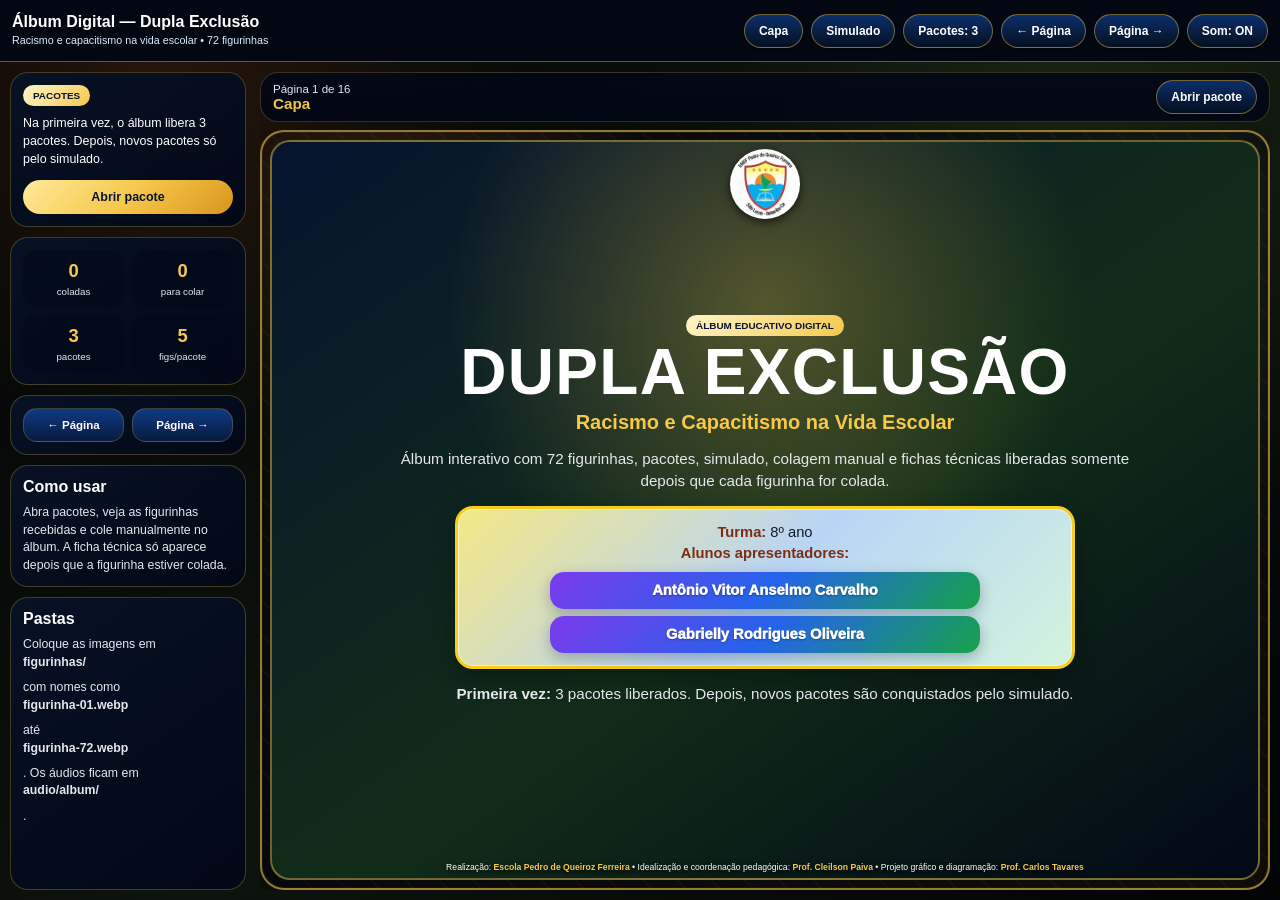
==== commit 0d172610: "Adiciona cor aos cards dos alunos" ====
--- a/index.html
+++ b/index.html
@@ -187,20 +187,31 @@
 
 .info-apresentacao-capa,.info-apresentacao-pagina{
   margin:14px auto 0;
-  padding:12px 14px;
+  padding:13px 14px;
   max-width:620px;
-  background:rgba(255,255,255,.91);
+  background:linear-gradient(135deg,rgba(254,240,138,.96),rgba(191,219,254,.96),rgba(220,252,231,.96));
   color:#111827;
-  border:2px solid rgba(246,200,76,.9);
-  border-radius:16px;
+  border:3px solid rgba(250,204,21,.95);
+  border-radius:18px;
   font-size:.92rem;
   line-height:1.45;
-  box-shadow:0 8px 20px rgba(0,0,0,.28);
+  box-shadow:0 10px 24px rgba(0,0,0,.32), inset 0 0 0 1px rgba(255,255,255,.55);
   text-align:center;
 }
-.info-apresentacao-capa strong,.info-apresentacao-pagina strong{color:#000}
-.info-apresentacao-capa .nomes,.info-apresentacao-pagina .nomes{font-weight:900;margin-top:4px}
-.info-apresentacao-pagina h3{margin:0 0 8px 0;color:#111827;font-size:1.12rem;text-transform:uppercase}
+.info-apresentacao-capa strong,.info-apresentacao-pagina strong{color:#7c2d12}
+.info-apresentacao-capa .nomes,.info-apresentacao-pagina .nomes{
+  display:block;
+  margin:7px auto 0;
+  padding:8px 10px;
+  max-width:430px;
+  border-radius:14px;
+  background:linear-gradient(135deg,#7c3aed,#2563eb,#16a34a);
+  color:#fff;
+  font-weight:1000;
+  box-shadow:0 5px 14px rgba(15,23,42,.28);
+  text-shadow:0 1px 2px rgba(0,0,0,.32);
+}
+.info-apresentacao-pagina h3{margin:0 0 8px 0;color:#7c2d12;font-size:1.12rem;text-transform:uppercase}
 
 @media(max-width:760px){html,body{overflow:hidden}.app{height:100vh;min-height:100vh;grid-template-rows:auto 1fr}.topo{align-items:flex-start;padding:7px;gap:6px}.marca{min-width:170px}.marca b{font-size:.82rem}.marca small{font-size:.56rem}.topo nav{gap:4px}.topo button{padding:7px 8px;font-size:.62rem}.palco{height:calc(100vh - 68px);padding:6px;grid-template-columns:1fr}.lateral{display:none}.area{height:100%;min-height:0;grid-template-rows:42px 1fr}.barra{padding:5px 8px}.barra b{font-size:.76rem}.barra span{font-size:.61rem}.livro,.livro.mobile-uma-pagina{display:grid;grid-template-columns:1fr;height:100%;min-height:0}.livro .esquerda,.livro .miolo{display:none!important}.pagina{height:100%;min-height:0;margin:0;border-radius:18px!important;padding:6px}.page-inner{padding:8px 0 18px;gap:5px}.page-head{padding-left:42px}.page-head h2{font-size:.96rem}.texto-pagina{font-size:.62rem;padding:5px}.grid-fig{gap:5px}.acao{height:25px;font-size:.52rem}.placeholder .num{font-size:1.25rem}.placeholder .tema{font-size:.46rem}.estado{font-size:.48rem;padding:2px 5px}.pagina-especial{padding:8px 5px 18px;gap:8px}.pagina-especial h2{font-size:1.15rem}.pagina-especial p{font-size:.75rem}.info-grid{gap:6px}.info-card{padding:8px}.info-card span{font-size:1.05rem}.resultado{grid-template-columns:1fr}.ficha-rev{grid-template-columns:1fr}.card-modal{max-height:94vh;padding:14px}.ficha-img{height:300px}}
 
@@ -220,20 +231,31 @@
 
 .info-apresentacao-capa,.info-apresentacao-pagina{
   margin:14px auto 0;
-  padding:12px 14px;
+  padding:13px 14px;
   max-width:620px;
-  background:rgba(255,255,255,.91);
+  background:linear-gradient(135deg,rgba(254,240,138,.96),rgba(191,219,254,.96),rgba(220,252,231,.96));
   color:#111827;
-  border:2px solid rgba(246,200,76,.9);
-  border-radius:16px;
+  border:3px solid rgba(250,204,21,.95);
+  border-radius:18px;
   font-size:.92rem;
   line-height:1.45;
-  box-shadow:0 8px 20px rgba(0,0,0,.28);
+  box-shadow:0 10px 24px rgba(0,0,0,.32), inset 0 0 0 1px rgba(255,255,255,.55);
   text-align:center;
 }
-.info-apresentacao-capa strong,.info-apresentacao-pagina strong{color:#000}
-.info-apresentacao-capa .nomes,.info-apresentacao-pagina .nomes{font-weight:900;margin-top:4px}
-.info-apresentacao-pagina h3{margin:0 0 8px 0;color:#111827;font-size:1.12rem;text-transform:uppercase}
+.info-apresentacao-capa strong,.info-apresentacao-pagina strong{color:#7c2d12}
+.info-apresentacao-capa .nomes,.info-apresentacao-pagina .nomes{
+  display:block;
+  margin:7px auto 0;
+  padding:8px 10px;
+  max-width:430px;
+  border-radius:14px;
+  background:linear-gradient(135deg,#7c3aed,#2563eb,#16a34a);
+  color:#fff;
+  font-weight:1000;
+  box-shadow:0 5px 14px rgba(15,23,42,.28);
+  text-shadow:0 1px 2px rgba(0,0,0,.32);
+}
+.info-apresentacao-pagina h3{margin:0 0 8px 0;color:#7c2d12;font-size:1.12rem;text-transform:uppercase}
 
 @media(max-width:760px){.promo-radar .promo-box{grid-template-columns:1fr}.promo-radar .qr-card img{width:160px;height:160px}}
 
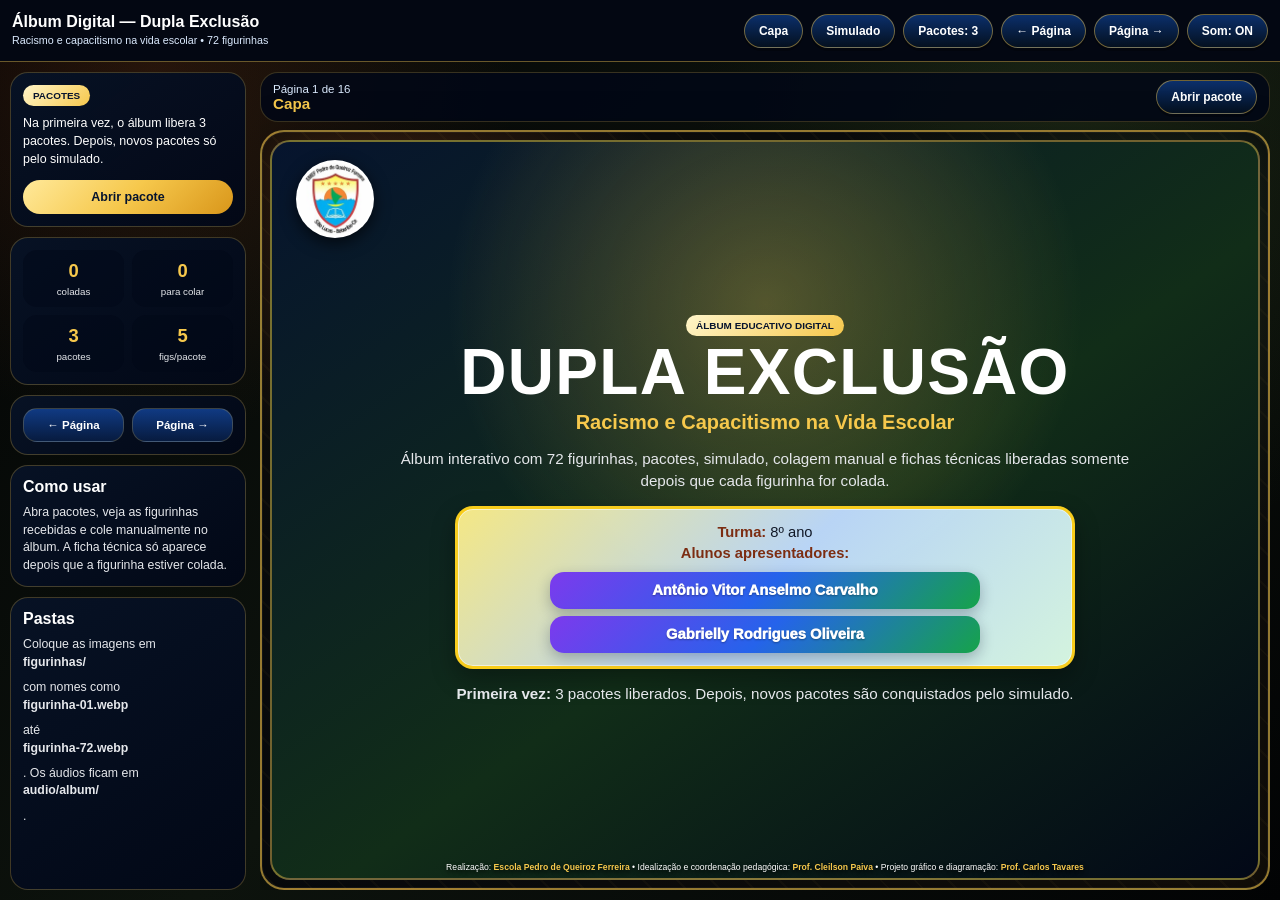
==== commit b77eedb1: "Move logotipo da capa para esquerda" ====
--- a/index.html
+++ b/index.html
@@ -120,6 +120,7 @@
   border:2px solid rgba(246,200,76,.45);padding:22px;color:#fff;overflow:hidden
 }
 .capa-album h1{font-size:clamp(2.7rem,5vw,4.8rem);line-height:.9;text-transform:uppercase;letter-spacing:.02em}
+.logo-capa{position:absolute;top:18px;left:24px;width:78px;height:78px;object-fit:contain;z-index:8;border-radius:50%;background:#fff;padding:3px;filter:drop-shadow(0 5px 8px rgba(0,0,0,.65))}
 .capa-album h2{color:var(--gold);font-size:1.25rem;margin-top:10px}.capa-album p{max-width:760px;margin:14px auto 0;color:#e5e7eb;line-height:1.45;font-size:.95rem}
 .pagina-especial{position:relative;z-index:1;height:100%;overflow:hidden;display:grid;grid-template-rows:auto 1fr auto;gap:10px;padding:10px 8px 26px;color:#fff}
 .pagina-especial h2{color:var(--gold);text-shadow:0 2px 9px #000;font-size:1.55rem;line-height:1;text-transform:uppercase;text-align:center}
@@ -1185,7 +1186,7 @@
 function creditosHTML(){return `<img class="logo-escola" src="img/logo-escola.jpg" alt="Logo da escola" onerror="this.onerror=null;this.src='logo pedro de queiroz ferreira.jpg'"><div class="creditos">${CREDITOS}</div>`}
 function capaHTML(){
   return `<div class="capa-album">
-    <img class="logo-escola" src="img/logo-escola.jpg" alt="Logo da escola" onerror="this.onerror=null;this.src='logo pedro de queiroz ferreira.jpg'" style="left:50%;transform:translateX(-50%);width:70px;height:70px">
+    <img class="logo-capa" src="img/logo-escola.jpg" alt="Logo da escola" onerror="this.onerror=null;this.src='logo pedro de queiroz ferreira.jpg'">
     <div>
       <span class="tag">Álbum educativo digital</span>
       <h1>Dupla Exclusão</h1>
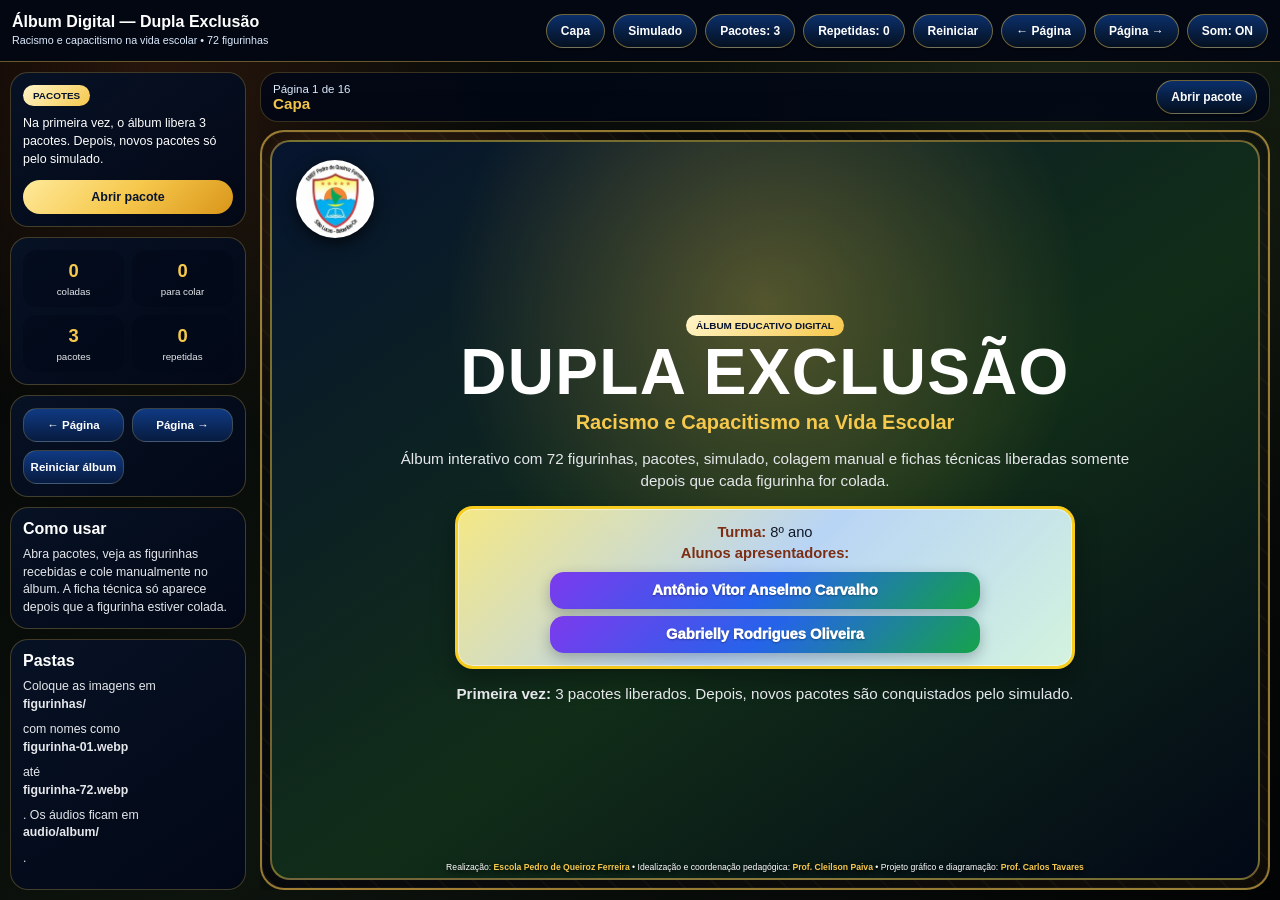
==== commit cf273c5b: "Adiciona desafio final e contador de repetidas" ====
--- a/index.html
+++ b/index.html
@@ -214,7 +214,28 @@
 }
 .info-apresentacao-pagina h3{margin:0 0 8px 0;color:#7c2d12;font-size:1.12rem;text-transform:uppercase}
 
-@media(max-width:760px){html,body{overflow:hidden}.app{height:100vh;min-height:100vh;grid-template-rows:auto 1fr}.topo{align-items:flex-start;padding:7px;gap:6px}.marca{min-width:170px}.marca b{font-size:.82rem}.marca small{font-size:.56rem}.topo nav{gap:4px}.topo button{padding:7px 8px;font-size:.62rem}.palco{height:calc(100vh - 68px);padding:6px;grid-template-columns:1fr}.lateral{display:none}.area{height:100%;min-height:0;grid-template-rows:42px 1fr}.barra{padding:5px 8px}.barra b{font-size:.76rem}.barra span{font-size:.61rem}.livro,.livro.mobile-uma-pagina{display:grid;grid-template-columns:1fr;height:100%;min-height:0}.livro .esquerda,.livro .miolo{display:none!important}.pagina{height:100%;min-height:0;margin:0;border-radius:18px!important;padding:6px}.page-inner{padding:8px 0 18px;gap:5px}.page-head{padding-left:42px}.page-head h2{font-size:.96rem}.texto-pagina{font-size:.62rem;padding:5px}.grid-fig{gap:5px}.acao{height:25px;font-size:.52rem}.placeholder .num{font-size:1.25rem}.placeholder .tema{font-size:.46rem}.estado{font-size:.48rem;padding:2px 5px}.pagina-especial{padding:8px 5px 18px;gap:8px}.pagina-especial h2{font-size:1.15rem}.pagina-especial p{font-size:.75rem}.info-grid{gap:6px}.info-card{padding:8px}.info-card span{font-size:1.05rem}.resultado{grid-template-columns:1fr}.ficha-rev{grid-template-columns:1fr}.card-modal{max-height:94vh;padding:14px}.ficha-img{height:300px}}
+@media(max-width:760px){
+  html,body{height:auto;min-height:100%;overflow-x:hidden;overflow-y:auto}
+  .app{min-height:100vh;height:auto;display:block;overflow:visible}
+  .topo{position:relative;align-items:flex-start;padding:8px 8px 10px;gap:7px}
+  .marca{min-width:165px;max-width:48%}.marca b{font-size:.86rem;line-height:1.05}.marca small{font-size:.58rem;line-height:1.15}
+  .topo nav{gap:5px;justify-content:flex-end}.topo button{padding:8px 9px;font-size:.64rem}
+  .palco{height:auto;min-height:0;padding:7px;grid-template-columns:1fr;overflow:visible;display:block}
+  .lateral{display:none}.area{height:auto;min-height:0;display:block;overflow:visible}
+  .barra{padding:8px 10px;margin-bottom:8px}.barra b{font-size:.86rem}.barra span{font-size:.68rem}
+  .livro,.livro.mobile-uma-pagina{display:block;height:auto;min-height:0;overflow:visible;filter:none}
+  .livro .esquerda,.livro .miolo{display:none!important}
+  .pagina{height:auto;min-height:0;margin:0;border-radius:18px!important;padding:7px;overflow:visible}
+  .creditos{display:none!important}
+  .page-inner{height:auto;min-height:0;display:block;padding:6px 0 8px}
+  .page-head{padding-left:42px;padding-right:2px;margin-bottom:6px}.page-head .label{font-size:.62rem;padding:3px 16px}.page-head small{font-size:.58rem;padding:3px 12px}.page-head h2{font-size:1rem;line-height:1.02;margin-top:2px}
+  .texto-pagina{font-size:.64rem;line-height:1.18;padding:6px 7px;margin-bottom:8px}
+  .grid-fig{display:grid;grid-template-columns:repeat(2,minmax(0,1fr));grid-template-rows:none;gap:7px;min-height:0;overflow:visible}
+  .fig{min-height:0;height:178px;grid-template-rows:140px 38px;border-radius:14px;border-width:2px}
+  .arte{height:140px;min-height:0}.arte img{width:100%;height:100%;object-fit:cover;object-position:center;display:block}
+  .acao{height:38px;font-size:.62rem;line-height:1.05;padding:2px 4px}.placeholder .num{font-size:1.38rem}.placeholder .tema{font-size:.50rem}.estado{font-size:.54rem;padding:3px 7px;top:6px;right:6px}
+  .pagina-especial{padding:8px 5px 18px;gap:8px}.pagina-especial h2{font-size:1.15rem}.pagina-especial p{font-size:.75rem}.info-grid{gap:6px}.info-card{padding:8px}.info-card span{font-size:1.05rem}.resultado{grid-template-columns:1fr}.ficha-rev{grid-template-columns:1fr}.card-modal{max-height:94vh;padding:14px}.ficha-img{height:300px}
+}
 
 .promo-radar{position:relative;z-index:2;height:100%;display:grid;grid-template-rows:auto 1fr auto;gap:12px;padding:16px 14px 26px;color:#fff;text-align:center;overflow:hidden}
 .promo-radar:before{content:"";position:absolute;inset:0;background:radial-gradient(circle at 20% 15%,rgba(34,197,94,.22),transparent 26%),radial-gradient(circle at 80% 20%,rgba(59,130,246,.25),transparent 30%),linear-gradient(145deg,rgba(2,6,23,.72),rgba(15,23,42,.92));z-index:-1}
@@ -273,6 +294,8 @@
     <button id="btnCapa">Capa</button>
     <button id="btnSimulado">Simulado</button>
     <button id="btnPacotes">Pacotes: <span id="pacotesTopo">3</span></button>
+    <button id="btnRepetidasTopo">Repetidas: <span id="repetidasTopo">0</span></button>
+    <button id="btnReiniciarTopo">Reiniciar</button>
     <button id="btnAnteriorTopo">← Página</button>
     <button id="btnProximaTopo">Página →</button>
     <button id="btnAudio">Som: ON</button>
@@ -290,11 +313,12 @@
       <div><b id="totalColadas">0</b><span>coladas</span></div>
       <div><b id="totalDisponiveis">0</b><span>para colar</span></div>
       <div><b id="totalPacotes">3</b><span>pacotes</span></div>
-      <div><b>5</b><span>figs/pacote</span></div>
+      <div><b id="totalRepetidas">0</b><span>repetidas</span></div>
     </div>
     <div class="controles">
       <button id="btnAnterior">← Página</button>
       <button id="btnProxima">Página →</button>
+      <button id="btnReiniciarLateral">Reiniciar álbum</button>
     </div>
     <div class="box dica">
       <b>Como usar</b>
@@ -334,7 +358,7 @@
         <input id="inputCodigoBrinde" type="text" inputmode="numeric" placeholder="Digite o código">
         <button class="btn-dourado" id="btnResgatarCodigo" type="button">Resgatar</button>
       </div>
-      <small>Código especial <b>2805</b>: libera 40 figurinhas para colar no álbum. Uso único neste navegador.</small>
+      <small>Campo reservado para código autorizado do professor.</small>
     </div>
 
     <div id="resultadoPacote" class="resultado"></div>
@@ -1082,7 +1106,7 @@
   }
 ];
 const STORAGE_KEY = "album_dupla_exclusao_v4_72";
-const ASSET_VERSION = "20260528-fix2332";
+const ASSET_VERSION = "20260528-desafio-repetidas";
 const FIGS_POR_PACOTE = 5;
 const CREDITOS = 'Realização: <b>Escola Pedro de Queiroz Ferreira</b> • Idealização e coordenação pedagógica: <b>Prof. Cleilson Paiva</b> • Projeto gráfico e diagramação: <b>Prof. Carlos Tavares</b>';
 let audioAtivo = true, audioLiberado = false, audio = {};
@@ -1114,7 +1138,7 @@
 }
 document.addEventListener("click", liberarAudio, {once:true});
 
-function estadoInicial(){return {album:{}, pacotes:3, historico:[], quizFeitos:0, codigosResgatados:{}, simuladosRespondidos:[]}}
+function estadoInicial(){return {album:{}, pacotes:3, historico:[], quizFeitos:0, codigosResgatados:{}, simuladosRespondidos:[], desafio40Concluido:false, albumCompletoAvisado:false}}
 function carregar(){
   try{
     const salvo=JSON.parse(localStorage.getItem(STORAGE_KEY));
@@ -1124,7 +1148,9 @@
       album:(salvo&&salvo.album)||{},
       historico:(salvo&&salvo.historico)||[],
       codigosResgatados:(salvo&&salvo.codigosResgatados)||{},
-      simuladosRespondidos:Array.isArray(salvo&&salvo.simuladosRespondidos)?salvo.simuladosRespondidos:[]
+      simuladosRespondidos:Array.isArray(salvo&&salvo.simuladosRespondidos)?salvo.simuladosRespondidos:[],
+      desafio40Concluido:!!(salvo&&salvo.desafio40Concluido),
+      albumCompletoAvisado:!!(salvo&&salvo.albumCompletoAvisado)
     };
   }catch(e){return estadoInicial()}
 }
@@ -1151,11 +1177,14 @@
 }
 function totais(){
   const regs=Object.values(estado.album);
-  return {
-    coladas: regs.filter(r=>r.colada).length,
-    disp: regs.reduce((s,r)=>s + (!r.colada ? Number(r.quantidade||0) : 0),0),
-    pacotes: estado.pacotes||0
-  };
+  const coladas=regs.filter(r=>r.colada).length;
+  const disp=regs.reduce((s,r)=>s + (!r.colada ? Number(r.quantidade||0) : 0),0);
+  const repetidas=regs.reduce((s,r)=>{
+    const q=Number(r.quantidade||0);
+    if(r.colada) return s+q;
+    return s+Math.max(0,q-1);
+  },0);
+  return {coladas, disp, repetidas, pacotes: estado.pacotes||0};
 }
 function temaTexto(tema){
   const mapa={
@@ -1265,6 +1294,14 @@
   document.getElementById("totalDisponiveis").textContent=t.disp;
   document.getElementById("totalPacotes").textContent=t.pacotes;
   document.getElementById("pacotesTopo").textContent=t.pacotes;
+  document.getElementById("totalRepetidas").textContent=t.repetidas;
+  document.getElementById("repetidasTopo").textContent=t.repetidas;
+  if(t.coladas>=72 && !estado.albumCompletoAvisado){
+    estado.albumCompletoAvisado=true; salvar();
+    setTimeout(()=>{
+      if(confirm("Parabéns! Álbum completo. Deseja reiniciar o álbum para uma nova rodada?")){resetarAlbum(true)}
+    },350);
+  }
 }
 function proxima(){if(paginaAtual<totalPaginas()){paginaAtual=isMobile()?paginaAtual+1:(paginaAtual===1?2:par(paginaAtual)+2);playSom("page");renderLivro()}}
 function anterior(){if(paginaAtual>1){paginaAtual=isMobile()?paginaAtual-1:(paginaAtual<=2?1:par(paginaAtual)-2);playSom("page");renderLivro()}}
@@ -1355,7 +1392,7 @@
   salvar(); playSom("pack");
 
   document.getElementById("resultadoPacote").innerHTML=novas.map(f=>card(f,true)).join("");
-  document.getElementById("avisoPacote").innerHTML=`🎁 Código <b style="color:#86efac">2805</b> resgatado com sucesso. Você ganhou <b style="color:#86efac">40 figurinhas</b> para colar manualmente no álbum.`;
+  document.getElementById("avisoPacote").innerHTML=`🎁 Código resgatado com sucesso. Você ganhou <b style="color:#86efac">40 figurinhas</b> para colar manualmente no álbum.`;
   if(input) input.value="";
   renderLivro();
 }
@@ -1437,6 +1474,25 @@
   }
 ];
 
+const DESAFIO_40={
+  titulo:"Desafio Final — Mestre da Inclusão",
+  questoes:[
+    ["Quando racismo e capacitismo atingem o mesmo estudante, o nome mais adequado para essa situação é:",["Dupla exclusão","Avaliação comum","Atividade lúdica","Convivência neutra"],0],
+    ["Qual atitude demonstra acessibilidade real, e não apenas aparência de inclusão?",["Colocar cartaz bonito sem adaptação","Ouvir o estudante, adaptar recursos e garantir participação","Separar estudantes com deficiência","Evitar conversar sobre racismo"],1],
+    ["Em uma escola antirracista, a representatividade deve aparecer:",["Só em datas comemorativas","Apenas em cartazes","No currículo, nas imagens, nas falas e nas oportunidades","Somente no recreio"],2],
+    ["Capacitismo acontece quando a escola:",["Garante Libras e materiais acessíveis","Trata a deficiência como incapacidade ou pena","Adapta avaliações quando necessário","Respeita diferentes formas de aprender"],1],
+    ["Uma barreira atitudinal é:",["Escada sem rampa","Material sem contraste","Preconceito, piada ou baixa expectativa sobre o aluno","Falta de internet"],2],
+    ["Qual resposta é mais correta diante de uma denúncia de discriminação?",["Tratar como brincadeira","Culpar a vítima","Ignorar para evitar conflito","Acolher, registrar, orientar e agir com responsabilidade"],3],
+    ["Inclusão escolar significa:",["Aluno presente fisicamente, mas sem participar","Pertencimento, aprendizagem, acessibilidade e respeito","Apenas matrícula feita","Separar atividades para evitar dificuldade"],1],
+    ["Uma prática que combate o racismo estrutural é:",["Fingir que todos vivem as mesmas oportunidades","Valorizar histórias, culturas e direitos de grupos historicamente excluídos","Proibir debates sobre desigualdade","Dizer que preconceito não existe"],1],
+    ["Quando um aluno surdo não tem intérprete, Libras ou recurso visual, há falta de:",["Acessibilidade comunicacional","Competição escolar","Uniforme adequado","Decoração da sala"],0],
+    ["O papel da comunidade escolar no combate à dupla exclusão é:",["Responsabilidade coletiva, contínua e educativa","Responsabilidade apenas da família","Responsabilidade apenas do aluno","Não existe responsabilidade"],0],
+    ["Qual frase representa melhor a empatia na escola?",["Cada estudante deve se virar sozinho","Todos aprendem igual","Escutar necessidades e remover barreiras é parte do direito de aprender","Adaptação é privilégio"],2],
+    ["Para conquistar uma escola inclusiva, o melhor caminho é:",["Silenciar diferenças","Manter barreiras para evitar trabalho","Planejar, adaptar, respeitar e avaliar continuamente","Separar quem aprende diferente"],2]
+  ]
+};
+let modoDesafio40=false;
+
 let simuladoAtual=0;
 let respostas={};
 
@@ -1474,18 +1530,28 @@
         const label=bloqueado?" — respondido nesta rodada":"";
         return `<button class="quiz-opcao ${bloqueado?'bloqueado':''}" ${bloqueado?'disabled':''} onclick="iniciarSimulado(${i})">${i+1}. ${safe(s.titulo)}${label}</button>`
       }).join("")}
+      <div class="quiz-status"><b>Desafio difícil:</b> 12 questões especiais. Só libera 40 figurinhas se gabaritar. ${estado.desafio40Concluido?'Recompensa já usada neste navegador.':''}</div>
+      <button class="btn-dourado" style="margin-top:12px" onclick="iniciarDesafio40()" ${estado.desafio40Concluido?'disabled style="opacity:.55;margin-top:12px"':''}>Iniciar desafio das 40 figurinhas</button>
     </div>`;
 }
 
 window.iniciarSimulado=function(i){
+  modoDesafio40=false;
   if(simuladoBloqueado(i)){alert("Este simulado já foi respondido nesta rodada. Escolha um dos simulados restantes.");renderQuizMenu();return}
   simuladoAtual=i;
   respostas={};
   renderQuiz();
 }
 
+window.iniciarDesafio40=function(){
+  if(estado.desafio40Concluido){alert("O desafio das 40 figurinhas já foi concluído neste navegador.");return}
+  modoDesafio40=true;
+  respostas={};
+  renderQuiz();
+}
+
 function questoesAtuais(){
-  return SIMULADOS[simuladoAtual].questoes;
+  return modoDesafio40 ? DESAFIO_40.questoes : SIMULADOS[simuladoAtual].questoes;
 }
 
 function renderQuiz(){
@@ -1493,8 +1559,8 @@
   const QUESTOES=questoesAtuais();
   area.innerHTML=`
     <div class="pergunta-box" style="margin-bottom:10px">
-      <h2 style="color:#fff">${safe(SIMULADOS[simuladoAtual].titulo)}</h2>
-      <p style="color:#cbd5e1;margin-top:8px">Responda as 10 questões. Gabaritou: 3 pacotes. Até 9 acertos: 1 pacote.</p>
+      <h2 style="color:#fff">${safe(modoDesafio40 ? DESAFIO_40.titulo : SIMULADOS[simuladoAtual].titulo)}</h2>
+      <p style="color:#cbd5e1;margin-top:8px">${modoDesafio40 ? "Desafio difícil: responda 12 questões e gabarite para liberar 40 figurinhas." : "Responda as 10 questões. Gabaritou: 3 pacotes. Até 9 acertos: 1 pacote."}</p>
       <button class="quiz-opcao" onclick="renderQuizMenu()">← Escolher outro simulado</button>
     </div>
   `+
@@ -1506,7 +1572,29 @@
 
 window.finalizarQuiz=function(){
   const QUESTOES=questoesAtuais();
-  if(Object.keys(respostas).length<QUESTOES.length){alert("Responda todas as 10 questões.");return}
+  if(Object.keys(respostas).length<QUESTOES.length){alert(`Responda todas as ${QUESTOES.length} questões.`);return}
+
+  if(modoDesafio40){
+    if(estado.desafio40Concluido){alert("O desafio das 40 figurinhas já foi concluído neste navegador.");renderQuizMenu();return}
+    let acertos=0; QUESTOES.forEach((q,i)=>{if(respostas[i]===q[2])acertos++});
+    if(acertos===QUESTOES.length){
+      const qtd=40;
+      const novas=sortearFigurinhasBrinde(qtd);
+      estado.desafio40Concluido=true;
+      estado.historico.push({tipo:"desafio40",acertos,qtd,data:new Date().toISOString()});
+      salvar(); atualizarStatus(); playSom("pack");
+      document.getElementById("quizArea").innerHTML=`<div class="pergunta-box"><h2 style="color:#fff">${safe(DESAFIO_40.titulo)}</h2><h2 style="color:#fff;margin-top:8px">Resultado: ${acertos}/${QUESTOES.length}</h2><p style="color:#cbd5e1;margin-top:8px">Parabéns! Você gabaritou o desafio e ganhou <b style="color:#86efac">40 figurinhas</b>.</p><button class="btn-dourado" style="margin-top:14px" onclick="document.getElementById('modalQuiz').classList.remove('ativo');abrirModalPacote();">Ver figurinhas</button><button class="quiz-opcao" style="margin-top:10px" onclick="renderQuizMenu()">Voltar aos simulados</button></div>`;
+      document.getElementById("resultadoPacote").innerHTML=novas.map(f=>card(f,true)).join("");
+      document.getElementById("avisoPacote").innerHTML=`Desafio concluído. As 40 figurinhas foram adicionadas à coleção.`;
+      renderLivro();
+    }else{
+      estado.historico.push({tipo:"desafio40_tentativa",acertos,data:new Date().toISOString()});
+      salvar();
+      document.getElementById("quizArea").innerHTML=`<div class="pergunta-box"><h2 style="color:#fff">${safe(DESAFIO_40.titulo)}</h2><h2 style="color:#fff;margin-top:8px">Resultado: ${acertos}/${QUESTOES.length}</h2><p style="color:#cbd5e1;margin-top:8px">O desafio só libera as 40 figurinhas com <b style="color:#facc15">12 acertos</b>. Estude o tema e tente novamente.</p><button class="btn-dourado" style="margin-top:14px" onclick="iniciarDesafio40()">Tentar novamente</button><button class="quiz-opcao" style="margin-top:10px" onclick="renderQuizMenu()">Voltar aos simulados</button></div>`;
+    }
+    return;
+  }
+
   if(simuladoBloqueado(simuladoAtual)){alert("Este simulado já foi respondido nesta rodada.");renderQuizMenu();return}
   let acertos=0;QUESTOES.forEach((q,i)=>{if(respostas[i]===q[2])acertos++});
   const ganho=acertos===10?3:1;
@@ -1523,11 +1611,14 @@
   document.getElementById("quizArea").innerHTML=`<div class="pergunta-box"><h2 style="color:#fff">${safe(SIMULADOS[simuladoAtual].titulo)}</h2><h2 style="color:#fff;margin-top:8px">Resultado: ${acertos}/10</h2><p style="color:#cbd5e1;margin-top:8px">Você ganhou <b style="color:#86efac">${ganho} pacote(s)</b>. Agora pode abrir pacote e colar as figurinhas manualmente no álbum.</p><div class="quiz-status">${mensagemRodada}</div><button class="btn-dourado" style="margin-top:14px" onclick="document.getElementById('modalQuiz').classList.remove('ativo');abrirModalPacote();">Abrir pacotes</button><button class="quiz-opcao" style="margin-top:10px" onclick="renderQuizMenu()">Ver simulados restantes</button></div>`;
 }
 
-function resetarAlbum(){if(confirm("Apagar progresso deste navegador?")){localStorage.removeItem(STORAGE_KEY);localStorage.removeItem("pagina_dupla_exclusao_v4");estado=carregar();paginaAtual=1;renderLivro()}}
+function resetarAlbum(forcar=false){if(forcar || confirm("Tem certeza que deseja reiniciar o álbum? Todo o progresso deste navegador será apagado.")){localStorage.removeItem(STORAGE_KEY);localStorage.removeItem("pagina_dupla_exclusao_v4");estado=carregar();paginaAtual=1;salvar();renderLivro();alert("Álbum reiniciado.")}}
 ["btnAnterior","btnAnteriorTopo"].forEach(id=>document.getElementById(id).onclick=anterior);
 ["btnProxima","btnProximaTopo"].forEach(id=>document.getElementById(id).onclick=proxima);
 document.getElementById("btnCapa").onclick=()=>{paginaAtual=1;playSom("page");renderLivro()};
 document.getElementById("btnAudio").onclick=alternarAudio;
+document.getElementById("btnReiniciarTopo").onclick=()=>resetarAlbum(false);
+document.getElementById("btnReiniciarLateral").onclick=()=>resetarAlbum(false);
+document.getElementById("btnRepetidasTopo").onclick=()=>alert(`Você tem ${totais().repetidas} figurinha(s) repetida(s).`);
 ["btnPacotes","btnAbrirLateral","btnAbrirTopo"].forEach(id=>document.getElementById(id).onclick=abrirModalPacote);
 document.getElementById("btnAbrirPacote").onclick=abrirPacote;
 document.getElementById("btnResgatarCodigo").onclick=resgatarCodigoBrinde;
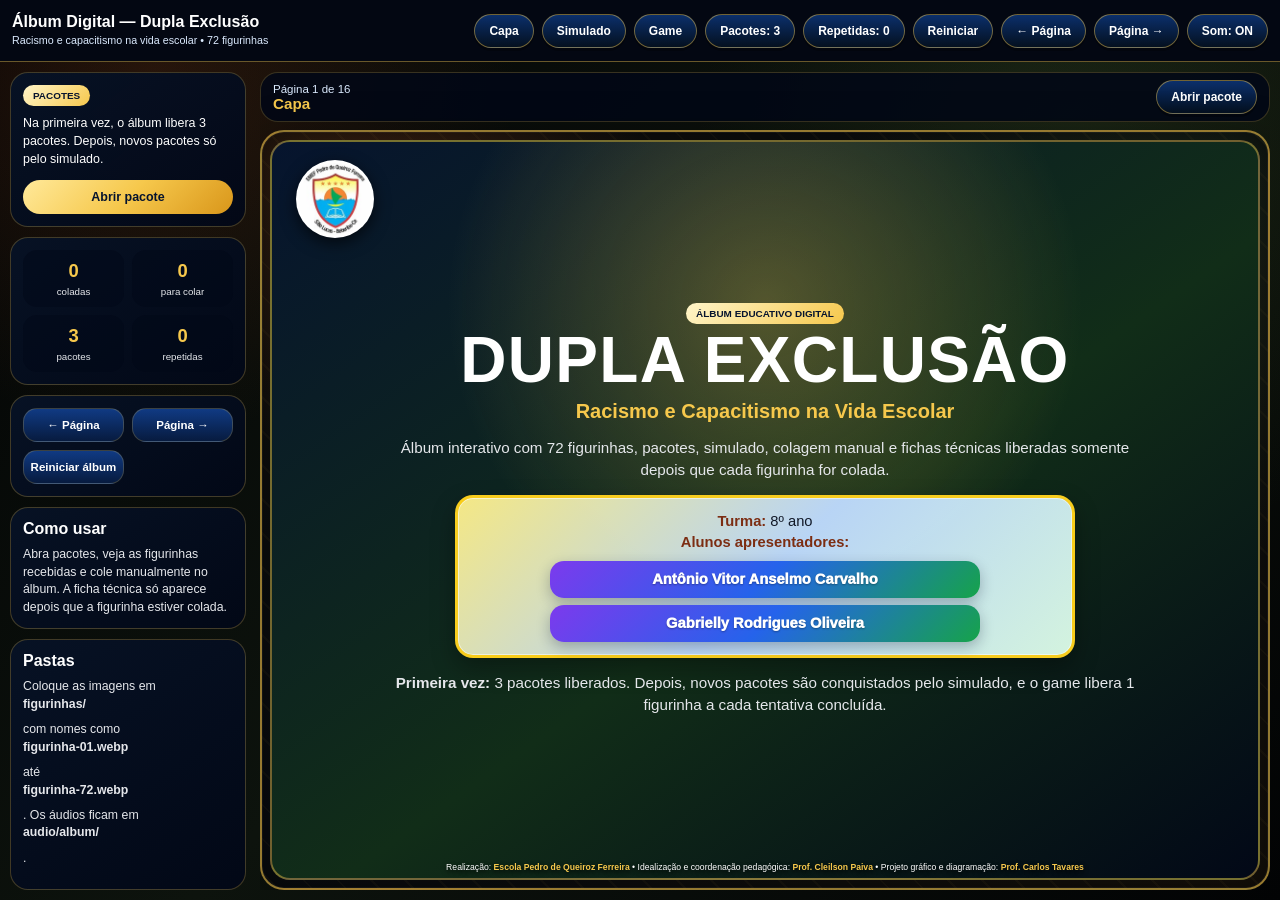
==== commit d86cda0e: "Adiciona game para ganhar figurinhas" ====
--- a/index.html
+++ b/index.html
@@ -104,7 +104,7 @@
 }
 .fig:hover{transform:translateY(-1px);border-color:var(--gold)}
 .arte{min-height:0;display:grid;place-items:center;position:relative;background:linear-gradient(145deg,#1f3b82,#0a1428);overflow:hidden}
-.arte img{width:100%;height:100%;object-fit:contain;display:block}
+.arte img{width:100%;height:100%;object-fit:contain;object-position:center;display:block;background:#fff}
 .placeholder{width:100%;height:100%;display:flex;flex-direction:column;align-items:center;justify-content:center;text-align:center;padding:6px;background:radial-gradient(circle,rgba(246,200,76,.2),transparent 42%),linear-gradient(145deg,#243f8c,#0d1a34)}
 .placeholder .num{font-size:1.75rem;font-weight:900;color:var(--gold)}.placeholder .tema{font-size:.55rem;color:#fff;font-weight:900;line-height:1.1;margin-top:4px}
 .estado{position:absolute;top:6px;right:6px;border-radius:999px;padding:3px 8px;background:#cbd5e1;color:#06142e;font-size:.56rem;font-weight:900;text-transform:uppercase}
@@ -217,23 +217,25 @@
 @media(max-width:760px){
   html,body{height:auto;min-height:100%;overflow-x:hidden;overflow-y:auto}
   .app{min-height:100vh;height:auto;display:block;overflow:visible}
-  .topo{position:relative;align-items:flex-start;padding:8px 8px 10px;gap:7px}
-  .marca{min-width:165px;max-width:48%}.marca b{font-size:.86rem;line-height:1.05}.marca small{font-size:.58rem;line-height:1.15}
-  .topo nav{gap:5px;justify-content:flex-end}.topo button{padding:8px 9px;font-size:.64rem}
+  .topo{position:relative;display:block;padding:8px 8px 10px;gap:0}
+  .marca{min-width:0;max-width:none;width:100%;margin-bottom:8px;text-align:left}
+  .marca b{font-size:1rem;line-height:1.08}.marca small{font-size:.64rem;line-height:1.2}
+  .topo nav{width:100%;display:grid;grid-template-columns:repeat(3,minmax(0,1fr));gap:6px;justify-content:stretch;align-items:stretch}
+  .topo button{width:100%;min-height:44px;padding:8px 5px;font-size:.70rem;line-height:1.05;text-align:center;border-radius:18px}
   .palco{height:auto;min-height:0;padding:7px;grid-template-columns:1fr;overflow:visible;display:block}
   .lateral{display:none}.area{height:auto;min-height:0;display:block;overflow:visible}
   .barra{padding:8px 10px;margin-bottom:8px}.barra b{font-size:.86rem}.barra span{font-size:.68rem}
   .livro,.livro.mobile-uma-pagina{display:block;height:auto;min-height:0;overflow:visible;filter:none}
   .livro .esquerda,.livro .miolo{display:none!important}
   .pagina{height:auto;min-height:0;margin:0;border-radius:18px!important;padding:7px;overflow:visible}
-  .creditos{display:none!important}
+  .creditos{display:block!important;position:static!important;left:auto;right:auto;bottom:auto;margin:8px 2px 0;padding:7px 8px;border-radius:12px;background:rgba(2,6,23,.72);border:1px solid rgba(246,200,76,.35);font-size:.58rem;line-height:1.25;text-align:center;color:#fff;text-shadow:0 2px 4px #000}
   .page-inner{height:auto;min-height:0;display:block;padding:6px 0 8px}
   .page-head{padding-left:42px;padding-right:2px;margin-bottom:6px}.page-head .label{font-size:.62rem;padding:3px 16px}.page-head small{font-size:.58rem;padding:3px 12px}.page-head h2{font-size:1rem;line-height:1.02;margin-top:2px}
   .texto-pagina{font-size:.64rem;line-height:1.18;padding:6px 7px;margin-bottom:8px}
   .grid-fig{display:grid;grid-template-columns:repeat(2,minmax(0,1fr));grid-template-rows:none;gap:7px;min-height:0;overflow:visible}
-  .fig{min-height:0;height:178px;grid-template-rows:140px 38px;border-radius:14px;border-width:2px}
-  .arte{height:140px;min-height:0}.arte img{width:100%;height:100%;object-fit:cover;object-position:center;display:block}
-  .acao{height:38px;font-size:.62rem;line-height:1.05;padding:2px 4px}.placeholder .num{font-size:1.38rem}.placeholder .tema{font-size:.50rem}.estado{font-size:.54rem;padding:3px 7px;top:6px;right:6px}
+  .fig{min-height:0;height:190px;grid-template-rows:150px 40px;border-radius:14px;border-width:2px}
+  .arte{height:150px;min-height:0}.arte img{width:100%;height:100%;object-fit:contain;object-position:center;display:block;background:#fff}
+  .acao{height:40px;font-size:.60rem;line-height:1.05;padding:2px 4px}.placeholder .num{font-size:1.38rem}.placeholder .tema{font-size:.50rem}.estado{font-size:.54rem;padding:3px 7px;top:6px;right:6px}
   .pagina-especial{padding:8px 5px 18px;gap:8px}.pagina-especial h2{font-size:1.15rem}.pagina-especial p{font-size:.75rem}.info-grid{gap:6px}.info-card{padding:8px}.info-card span{font-size:1.05rem}.resultado{grid-template-columns:1fr}.ficha-rev{grid-template-columns:1fr}.card-modal{max-height:94vh;padding:14px}.ficha-img{height:300px}
 }
 
@@ -293,6 +295,7 @@
   <nav>
     <button id="btnCapa">Capa</button>
     <button id="btnSimulado">Simulado</button>
+    <button id="btnGame">Game</button>
     <button id="btnPacotes">Pacotes: <span id="pacotesTopo">3</span></button>
     <button id="btnRepetidasTopo">Repetidas: <span id="repetidasTopo">0</span></button>
     <button id="btnReiniciarTopo">Reiniciar</button>
@@ -1110,12 +1113,46 @@
 const FIGS_POR_PACOTE = 5;
 const CREDITOS = 'Realização: <b>Escola Pedro de Queiroz Ferreira</b> • Idealização e coordenação pedagógica: <b>Prof. Cleilson Paiva</b> • Projeto gráfico e diagramação: <b>Prof. Carlos Tavares</b>';
 let audioAtivo = true, audioLiberado = false, audio = {};
+function criarAudio(lista){
+  let pos=0;
+  const a=new Audio(lista[0]);
+  a.preload="auto";
+  a.addEventListener("error",()=>{
+    pos++;
+    if(pos<lista.length){
+      a.src=lista[pos];
+      try{a.load()}catch(e){}
+    }
+  });
+  return a;
+}
 function setupAudio(){
-  audio.bg = new Audio(`audio/album/bg-adventure.mp3?v=${ASSET_VERSION}`);
-  audio.pack = new Audio(`audio/album/pack-open.mp3?v=${ASSET_VERSION}`);
-  audio.page = new Audio(`audio/album/page-turn.mp3?v=${ASSET_VERSION}`);
-  audio.click = new Audio(`audio/album/click.mp3?v=${ASSET_VERSION}`);
-  audio.sticker = new Audio(`audio/album/sticker-place.mp3?v=${ASSET_VERSION}`);
+  audio.bg = criarAudio([
+    `audio/album/bg-adventure.mp3?v=${ASSET_VERSION}`,
+    `audio/album/fundo.mp3?v=${ASSET_VERSION}`,
+    `audio/album/Apex_Ascendancy.mp3?v=${ASSET_VERSION}`,
+    `audio/album/CE_Anthem.mp3?v=${ASSET_VERSION}`,
+    `audio/bg-adventure.mp3?v=${ASSET_VERSION}`,
+    `audio/fundo.mp3?v=${ASSET_VERSION}`
+  ]);
+  audio.pack = criarAudio([
+    `audio/album/pack-open.mp3?v=${ASSET_VERSION}`,
+    `audio/pack-open.mp3?v=${ASSET_VERSION}`
+  ]);
+  audio.page = criarAudio([
+    `audio/album/page-turn.mp3?v=${ASSET_VERSION}`,
+    `audio/page-turn.mp3?v=${ASSET_VERSION}`
+  ]);
+  audio.click = criarAudio([
+    `audio/album/click.mp3?v=${ASSET_VERSION}`,
+    `audio/album/acerto.mp3?v=${ASSET_VERSION}`,
+    `audio/click.mp3?v=${ASSET_VERSION}`
+  ]);
+  audio.sticker = criarAudio([
+    `audio/album/sticker-place.mp3?v=${ASSET_VERSION}`,
+    `audio/album/sticker_place.mp3?v=${ASSET_VERSION}`,
+    `audio/sticker-place.mp3?v=${ASSET_VERSION}`
+  ]);
   Object.values(audio).forEach(a=>{a.preload="auto"});
   audio.bg.loop = true; audio.bg.volume=.16; audio.pack.volume=.55; audio.page.volume=.55; audio.click.volume=.45; audio.sticker.volume=.55;
   atualizarBotaoAudio();
@@ -1162,7 +1199,14 @@
 function pad(n){return String(n).padStart(2,"0")}
 function caminhosImagem(num){
   const n2=pad(num);
-  return [`figurinhas/${n2}.webp?v=${ASSET_VERSION}`];
+  return [
+    `figurinhas/${n2}.webp?v=${ASSET_VERSION}`,
+    `figurinhas/${n2}.webp`,
+    `figurinhas/figurinha-${n2}.webp?v=${ASSET_VERSION}`,
+    `figurinhas/figurinha-${n2}.webp`,
+    `figurinhas/${Number(num)}.webp?v=${ASSET_VERSION}`,
+    `figurinhas/${Number(num)}.webp`
+  ];
 }
 function imgFallback(el){
   const lista = JSON.parse(el.dataset.fallback || "[]");
@@ -1227,14 +1271,14 @@
         <div class="nomes">Antônio Vitor Anselmo Carvalho</div>
         <div class="nomes">Gabrielly Rodrigues Oliveira</div>
       </div>
-      <p><b>Primeira vez:</b> 3 pacotes liberados. Depois, novos pacotes são conquistados pelo simulado.</p>
+      <p><b>Primeira vez:</b> 3 pacotes liberados. Depois, novos pacotes são conquistados pelo simulado, e o game libera 1 figurinha a cada tentativa concluída.</p>
     </div>
     <div class="creditos">${CREDITOS}</div>
   </div>`;
 }
 function especialHTML(p){
   if(p.tipo==="capa") return capaHTML();
-  if(p.tipo==="como") return `${creditosHTML()}<div class="pagina-especial"><h2>Apresentação do trabalho</h2><div class="info-apresentacao-pagina"><h3>Turma: 8º ano</h3><div><strong>Alunos apresentadores</strong></div><div class="nomes">Antônio Vitor Anselmo Carvalho</div><div class="nomes">Gabrielly Rodrigues Oliveira</div></div><div><p>1. Abra os 3 pacotes iniciais. Cada pacote mostra 5 figurinhas.</p><p>2. As figurinhas recebidas ficam disponíveis, mas não colam automaticamente.</p><p>3. Vá até a página correspondente e clique em <b>Colar figurinha</b>.</p><p>4. Só depois de colada a ficha técnica será aberta.</p></div><div class="info-grid"><div class="info-card"><b>Figurinhas</b><span>72</span></div><div class="info-card"><b>Pacote</b><span>5</span></div><div class="info-card"><b>Início</b><span>3 pacotes</span></div><div class="info-card"><b>Simulado</b><span>+1 ou +3</span></div></div></div>`;
+  if(p.tipo==="como") return `${creditosHTML()}<div class="pagina-especial"><h2>Apresentação do trabalho</h2><div class="info-apresentacao-pagina"><h3>Turma: 8º ano</h3><div><strong>Alunos apresentadores</strong></div><div class="nomes">Antônio Vitor Anselmo Carvalho</div><div class="nomes">Gabrielly Rodrigues Oliveira</div></div><div><p>1. Abra os 3 pacotes iniciais. Cada pacote mostra 5 figurinhas.</p><p>2. As figurinhas recebidas ficam disponíveis, mas não colam automaticamente.</p><p>3. Vá até a página correspondente e clique em <b>Colar figurinha</b>.</p><p>4. Só depois de colada a ficha técnica será aberta.</p></div><div class="info-grid"><div class="info-card"><b>Figurinhas</b><span>72</span></div><div class="info-card"><b>Pacote</b><span>5</span></div><div class="info-card"><b>Início</b><span>3 pacotes</span></div><div class="info-card"><b>Simulado</b><span>+1 ou +3</span></div><div class="info-card"><b>Game</b><span>+1 figurinha</span></div></div></div>`;
   if(p.tipo==="simulado"){
     const t=totais();
     return `${creditosHTML()}<div class="pagina-especial"><h2>Simulado do Tema</h2><div><p>Responda 10 questões sobre racismo, capacitismo, acessibilidade e inclusão escolar.</p><p><b>10 acertos:</b> ganha 3 pacotes. <b>Até 9 acertos:</b> ganha 1 pacote.</p><p><b>Regra:</b> ao responder um simulado, ele fica bloqueado e só libera os restantes. Ao concluir os 5, todos ficam liberados novamente.</p></div><div class="info-grid"><div class="info-card"><b>10 acertos</b><span>3 pacotes</span></div><div class="info-card"><b>Até 9 acertos</b><span>1 pacote</span></div><div class="info-card"><b>Figurinhas por pacote</b><span>5</span></div><div class="info-card"><b>Pacotes disponíveis</b><span>${t.pacotes}</span></div></div><button class="btn-dourado" onclick="abrirQuiz()">Iniciar simulado</button></div>`;
@@ -1626,6 +1670,8 @@
 document.getElementById("fecharPacote").onclick=()=>document.getElementById("modalPacote").classList.remove("ativo");
 document.getElementById("fecharFicha").onclick=()=>document.getElementById("modalFicha").classList.remove("ativo");
 document.getElementById("btnSimulado").onclick=abrirQuiz;
+function abrirGame(){ window.location.href = "game/index.html"; }
+["btnGame","btnGameLateral"].forEach(id=>{const el=document.getElementById(id); if(el) el.onclick=abrirGame;});
 document.getElementById("fecharQuiz").onclick=()=>document.getElementById("modalQuiz").classList.remove("ativo");
 setupAudio(); salvar(); renderLivro();
 </script>
